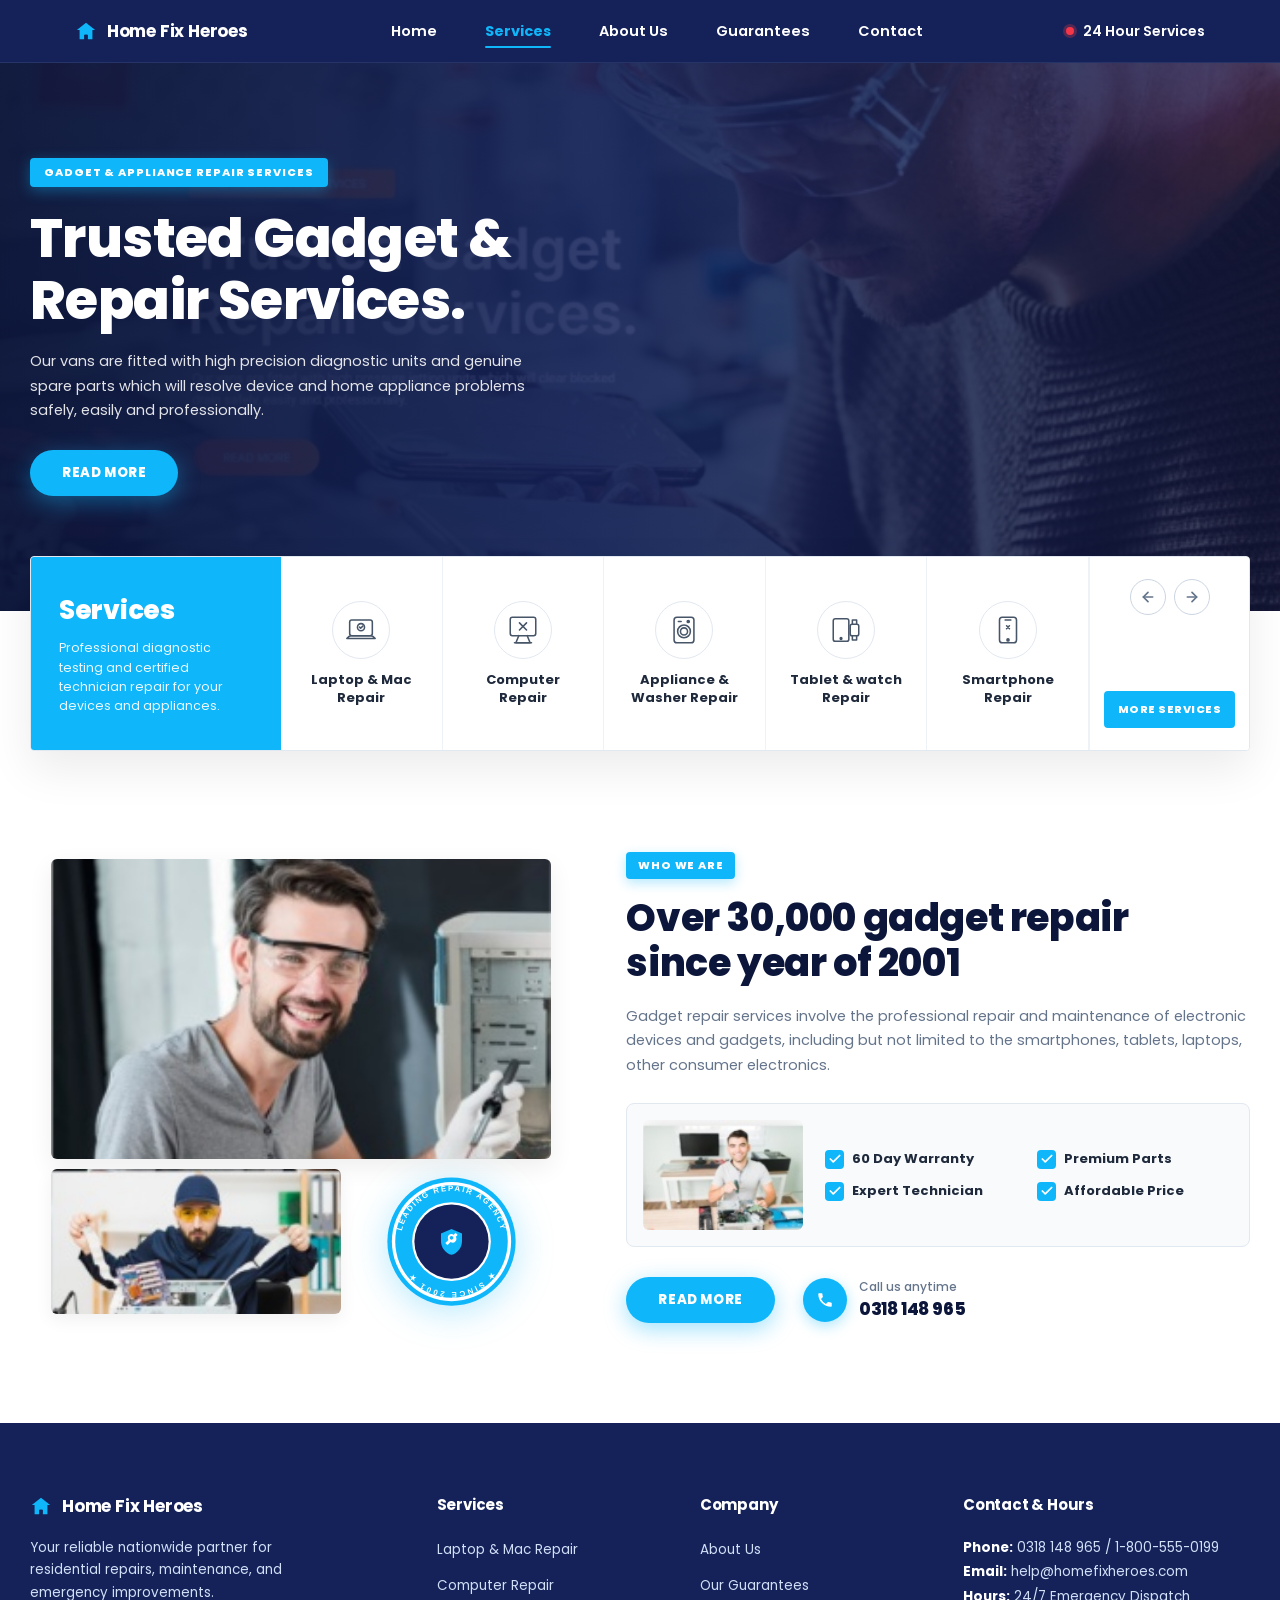
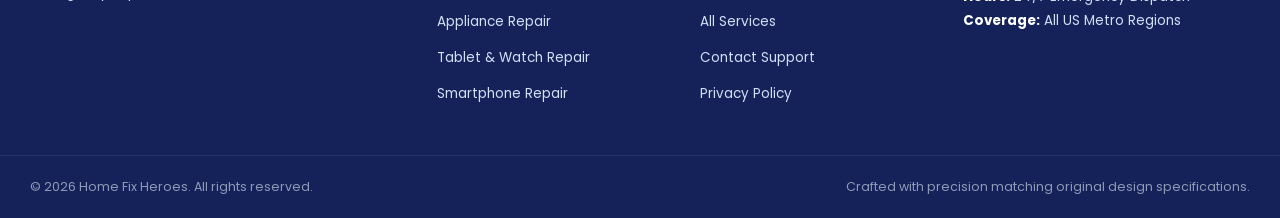
==== services.html @ b2aa99a1 "Complete Home Fix Heroes appliance repair website with high-contrast UI, custom assurance section, 3" ====
<!DOCTYPE html>
<html lang="en">
<head>
  <meta charset="UTF-8" />
  <meta name="viewport" content="width=device-width, initial-scale=1.0" />
  <title>Repair Services — Home Fix Heroes</title>
  <!-- Google Fonts: Poppins -->
  <link rel="preconnect" href="https://fonts.googleapis.com" />
  <link rel="preconnect" href="https://fonts.gstatic.com" crossorigin />
  <link href="https://fonts.googleapis.com/css2?family=Poppins:wght@400;500;600;700;800;900&display=swap" rel="stylesheet" />
  <link rel="stylesheet" href="style.css" />
</head>
<body class="services-page-body">

  <!-- ═══════════════════════════════════════════════════
       TOP NAVIGATION BAR
  ═══════════════════════════════════════════════════ -->
  <header class="navbar navbar-solid">
    <div class="nav-inner">
      <!-- Logo -->
      <a href="index.html" class="nav-logo">
        <span class="logo-icon">
          <svg width="22" height="22" viewBox="0 0 24 24" fill="none">
            <path d="M12 3L2 11h3v10h5v-5h4v5h5V11h3L12 3z" fill="#0fb6fa"/>
            <rect x="10.5" y="16" width="3" height="5" rx="0.8" fill="#142259"/>
          </svg>
        </span>
        <span class="logo-name">Home Fix Heroes</span>
      </a>

      <!-- Center Links -->
      <nav class="nav-menu">
        <a href="index.html" class="nav-item">Home</a>
        <a href="services.html" class="nav-item active">Services</a>
        <a href="index.html#about" class="nav-item">About Us</a>
        <a href="index.html#guarantee" class="nav-item">Guarantees</a>
        <a href="index.html#contact" class="nav-item">Contact</a>
      </nav>

      <!-- Right 24H Badge -->
      <div class="nav-right">
        <span class="pulse-dot"></span>
        <span class="nav-badge-text">24 Hour Services</span>
      </div>

      <!-- Mobile Toggle -->
      <button class="mobile-toggle" id="mobileToggle" aria-label="Toggle navigation">
        <span></span><span></span><span></span>
      </button>
    </div>

    <!-- Mobile Dropdown -->
    <div class="mobile-dropdown" id="mobileDropdown">
      <a href="index.html">Home</a>
      <a href="services.html" class="active">Services</a>
      <a href="index.html#about">About Us</a>
      <a href="index.html#guarantee">Guarantees</a>
      <a href="index.html#contact">Contact</a>
      <div class="mobile-badge">
        <span class="pulse-dot"></span>
        <span>24 Hour Services</span>
      </div>
    </div>
  </header>

  <!-- ═══════════════════════════════════════════════════
       HERO SECTION (Exact Layout from Reference Image)
  ═══════════════════════════════════════════════════ -->
  <section class="service-hero">
    <!-- Dark Blue Gradient Overlay on Background Image -->
    <div class="service-hero-overlay"></div>

    <div class="service-hero-content">
      <!-- Blue Pill Tag -->
      <div class="service-hero-badge">
        <span>GADGET &amp; APPLIANCE REPAIR SERVICES</span>
      </div>

      <!-- Main Headline -->
      <h1 class="service-hero-title">
        Trusted Gadget &amp;<br />
        Repair Services.
      </h1>

      <!-- Description Subtext -->
      <p class="service-hero-desc">
        Our vans are fitted with high precision diagnostic units and genuine spare parts which will resolve device and home appliance problems safely, easily and professionally.
      </p>

      <!-- CTA Button -->
      <a href="tel:+18005550199" class="btn-blue-pill">
        <span>READ MORE</span>
      </a>
    </div>
  </section>

  <!-- ═══════════════════════════════════════════════════
       SERVICES HORIZONTAL STRIP (Attached / Docked to Hero)
  ═══════════════════════════════════════════════════ -->
  <section class="services-strip-section">
    <div class="services-strip-container">

      <!-- Left Accent Box (Vibrant Brand Blue) -->
      <div class="strip-accent-box">
        <h3 class="strip-accent-title">Services</h3>
        <p class="strip-accent-desc">
          Professional diagnostic testing and certified technician repair for your devices and appliances.
        </p>
      </div>

      <!-- 5 Service Cards Grid / Row -->
      <div class="strip-cards-wrapper">

        <!-- Card 1: Laptop & Mac Repair -->
        <a href="#who-we-are" class="strip-card">
          <div class="strip-icon-circle">
            <svg width="34" height="34" viewBox="0 0 48 48" fill="none" stroke="currentColor" stroke-width="2.2" stroke-linecap="round" stroke-linejoin="round">
              <rect x="8" y="10" width="32" height="22" rx="3"/>
              <path d="M4 36H44C44 36 41 32 38 32H10C7 32 4 36 4 36Z"/>
              <!-- Checkmark / Gear in screen -->
              <circle cx="24" cy="20" r="5"/>
              <path d="M22 20L23.5 21.5L26.5 18.5"/>
            </svg>
          </div>
          <h4 class="strip-card-title">Laptop &amp; Mac<br />Repair</h4>
        </a>

        <!-- Card 2: Computer Repair -->
        <a href="#who-we-are" class="strip-card">
          <div class="strip-icon-circle">
            <svg width="34" height="34" viewBox="0 0 48 48" fill="none" stroke="currentColor" stroke-width="2.2" stroke-linecap="round" stroke-linejoin="round">
              <rect x="6" y="6" width="36" height="26" rx="3"/>
              <path d="M18 32L14 42H34L30 32"/>
              <line x1="12" y1="42" x2="36" y2="42"/>
              <!-- Crossed tools on screen -->
              <path d="M19 14L29 24M29 14L19 24"/>
            </svg>
          </div>
          <h4 class="strip-card-title">Computer<br />Repair</h4>
        </a>

        <!-- Card 3: Home Appliance Repair -->
        <a href="#who-we-are" class="strip-card">
          <div class="strip-icon-circle">
            <svg width="34" height="34" viewBox="0 0 48 48" fill="none" stroke="currentColor" stroke-width="2.2" stroke-linecap="round" stroke-linejoin="round">
              <rect x="10" y="6" width="28" height="36" rx="4"/>
              <circle cx="24" cy="26" r="9"/>
              <circle cx="24" cy="26" r="5"/>
              <line x1="16" y1="12" x2="20" y2="12"/>
              <circle cx="30" cy="12" r="1.5" fill="currentColor"/>
            </svg>
          </div>
          <h4 class="strip-card-title">Appliance &amp;<br />Washer Repair</h4>
        </a>

        <!-- Card 4: Tablet & Watch Repair -->
        <a href="#who-we-are" class="strip-card">
          <div class="strip-icon-circle">
            <svg width="34" height="34" viewBox="0 0 48 48" fill="none" stroke="currentColor" stroke-width="2.2" stroke-linecap="round" stroke-linejoin="round">
              <!-- Tablet -->
              <rect x="6" y="8" width="22" height="32" rx="3"/>
              <circle cx="17" cy="36" r="1.2" fill="currentColor"/>
              <!-- Smartwatch -->
              <rect x="30" y="16" width="12" height="16" rx="2.5"/>
              <path d="M33 16V10H39V16"/>
              <path d="M33 32V38H39V32"/>
            </svg>
          </div>
          <h4 class="strip-card-title">Tablet &amp; watch<br />Repair</h4>
        </a>

        <!-- Card 5: Smartphone Repair -->
        <a href="#who-we-are" class="strip-card">
          <div class="strip-icon-circle">
            <svg width="34" height="34" viewBox="0 0 48 48" fill="none" stroke="currentColor" stroke-width="2.2" stroke-linecap="round" stroke-linejoin="round">
              <rect x="12" y="6" width="24" height="36" rx="4"/>
              <line x1="20" y1="10" x2="28" y2="10"/>
              <circle cx="24" cy="38" r="1.5" fill="currentColor"/>
              <!-- Wrench inside phone -->
              <path d="M22 18L26 22M26 18L22 22"/>
            </svg>
          </div>
          <h4 class="strip-card-title">Smartphone<br />Repair</h4>
        </a>

      </div>

      <!-- Right Action Box (Arrows + MORE SERVICES Button) -->
      <div class="strip-action-box">
        <div class="strip-nav-arrows">
          <button class="strip-arrow-btn" aria-label="Previous service">
            <svg width="16" height="16" viewBox="0 0 24 24" fill="none" stroke="currentColor" stroke-width="2.5" stroke-linecap="round" stroke-linejoin="round">
              <line x1="19" y1="12" x2="5" y2="12"/>
              <polyline points="12 19 5 12 12 5"/>
            </svg>
          </button>
          <button class="strip-arrow-btn" aria-label="Next service">
            <svg width="16" height="16" viewBox="0 0 24 24" fill="none" stroke="currentColor" stroke-width="2.5" stroke-linecap="round" stroke-linejoin="round">
              <line x1="5" y1="12" x2="19" y2="12"/>
              <polyline points="12 5 19 12 12 19"/>
            </svg>
          </button>
        </div>
        <a href="#who-we-are" class="strip-more-btn">
          <span>MORE SERVICES</span>
        </a>
      </div>

    </div>
  </section>

  <!-- ═══════════════════════════════════════════════════
       "WHO WE ARE" / EXPERIENCE SECTION (Exact 2-Col Layout)
  ═══════════════════════════════════════════════════ -->
  <section class="who-section" id="who-we-are">
    <div class="content-wrapper who-grid">

      <!-- LEFT COLUMN: 3-Part Image Collage -->
      <div class="who-media-col">
        <div class="who-collage-frame">
          <!-- Top Large Image: Smiling Technician Repairing -->
          <div class="who-img-top">
            <img
              src="images/service-tech-smile.jpg"
              alt="Certified repair technician smiling while testing device casing"
              class="collage-main-img"
            />
          </div>

          <!-- Bottom Row: Split Image + Circular Blue Seal Badge -->
          <div class="who-img-bottom-row">
            <!-- Bottom Left: Technician with Circuit / Diagnostic -->
            <div class="who-img-bottom-left">
              <img
                src="images/service-tech-circuit.jpg"
                alt="Technician repairing circuit components with precision safety glasses"
                class="collage-sub-img"
              />
            </div>

            <!-- Bottom Right: Circular Seal Stamp Badge in Blue Theme -->
            <div class="who-seal-badge-wrap">
              <img
                src="images/service-seal-badge-blue.svg"
                alt="Leading Repair Agency Since 2001 - Certified Seal Badge"
                class="collage-seal-img"
              />
            </div>
          </div>
        </div>
      </div>

      <!-- RIGHT COLUMN: Content + Inset Feature Box + Action Row -->
      <div class="who-content-col">
        <!-- Tag -->
        <div class="who-tag-badge">
          <span>WHO WE ARE</span>
        </div>

        <!-- Big Headline -->
        <h2 class="who-headline">
          Over 30,000 gadget repair<br />
          since year of 2001
        </h2>

        <!-- Paragraph Description -->
        <p class="who-lead-text">
          Gadget repair services involve the professional repair and maintenance of electronic devices and gadgets, including but not limited to the smartphones, tablets, laptops, other consumer electronics.
        </p>

        <!-- Inset Feature Box (Tech Photo + 4 Checklist Items) -->
        <div class="who-inset-card">
          <!-- Left: Small Technician Photo at Bench -->
          <div class="who-inset-img-wrap">
            <img
              src="images/service-tech-desk.jpg"
              alt="Technician working at repair workbench with precision tools"
              class="who-inset-img"
            />
          </div>

          <!-- Right: 4 Checklist Items with Blue Accent Badges -->
          <div class="who-checklist">
            <!-- Item 1 -->
            <div class="checklist-item">
              <span class="check-badge">
                <svg width="14" height="14" viewBox="0 0 24 24" fill="none" stroke="#ffffff" stroke-width="3" stroke-linecap="round" stroke-linejoin="round">
                  <polyline points="20 6 9 17 4 12"/>
                </svg>
              </span>
              <span class="check-label">60 Day Warranty</span>
            </div>

            <!-- Item 2 -->
            <div class="checklist-item">
              <span class="check-badge">
                <svg width="14" height="14" viewBox="0 0 24 24" fill="none" stroke="#ffffff" stroke-width="3" stroke-linecap="round" stroke-linejoin="round">
                  <polyline points="20 6 9 17 4 12"/>
                </svg>
              </span>
              <span class="check-label">Premium Parts</span>
            </div>

            <!-- Item 3 -->
            <div class="checklist-item">
              <span class="check-badge">
                <svg width="14" height="14" viewBox="0 0 24 24" fill="none" stroke="#ffffff" stroke-width="3" stroke-linecap="round" stroke-linejoin="round">
                  <polyline points="20 6 9 17 4 12"/>
                </svg>
              </span>
              <span class="check-label">Expert Technician</span>
            </div>

            <!-- Item 4 -->
            <div class="checklist-item">
              <span class="check-badge">
                <svg width="14" height="14" viewBox="0 0 24 24" fill="none" stroke="#ffffff" stroke-width="3" stroke-linecap="round" stroke-linejoin="round">
                  <polyline points="20 6 9 17 4 12"/>
                </svg>
              </span>
              <span class="check-label">Affordable Price</span>
            </div>
          </div>
        </div>

        <!-- Bottom Action Row: READ MORE Button + Phone Badge -->
        <div class="who-action-row">
          <!-- CTA Button -->
          <a href="tel:+18005550199" class="btn-blue-pill btn-action-pill">
            <span>READ MORE</span>
          </a>

          <!-- Phone CTA Badge -->
          <div class="who-phone-badge">
            <div class="who-phone-icon">
              <svg width="18" height="18" viewBox="0 0 24 24" fill="#ffffff">
                <path d="M20.01 15.38c-1.23 0-2.42-.2-3.53-.56a.977.977 0 0 0-1.01.24l-2.2 2.2a15.045 15.045 0 0 1-6.59-6.59l2.2-2.21a.96.96 0 0 0 .25-1.01A11.36 11.36 0 0 1 8.57 3.9c0-.55-.45-1-1-1H4c-.55 0-1 .45-1 1 0 9.39 7.61 17 17 17 .55 0 1-.45 1-1v-3.52c0-.55-.45-1-.99-1z"/>
              </svg>
            </div>
            <div class="who-phone-details">
              <span class="who-phone-lead">Call us anytime</span>
              <a href="tel:0318148965" class="who-phone-number">0318 148 965</a>
            </div>
          </div>
        </div>

      </div>

    </div>
  </section>

  <!-- Floating Scroll-To-Top Button in Brand Blue Theme -->
  <button class="scroll-top-btn" id="scrollTopBtn" aria-label="Scroll to top">
    <svg width="18" height="18" viewBox="0 0 24 24" fill="none" stroke="#ffffff" stroke-width="2.8" stroke-linecap="round" stroke-linejoin="round">
      <polyline points="18 15 12 9 6 15"/>
    </svg>
  </button>

  <!-- ═══════════════════════════════════════════════════
       SITE FOOTER
  ═══════════════════════════════════════════════════ -->
  <footer class="site-footer" id="contact">
    <div class="content-wrapper footer-grid">
      <div class="footer-col brand-col">
        <div class="nav-logo">
          <span class="logo-icon">
            <svg width="22" height="22" viewBox="0 0 24 24" fill="none">
              <path d="M12 3L2 11h3v10h5v-5h4v5h5V11h3L12 3z" fill="#0fb6fa"/>
              <rect x="10.5" y="16" width="3" height="5" rx="0.8" fill="#142259"/>
            </svg>
          </span>
          <span class="logo-name">Home Fix Heroes</span>
        </div>
        <p class="brand-desc">
          Your reliable nationwide partner for residential repairs, maintenance, and emergency improvements.
        </p>
      </div>

      <div class="footer-col">
        <h4>Services</h4>
        <ul>
          <li><a href="services.html">Laptop &amp; Mac Repair</a></li>
          <li><a href="services.html">Computer Repair</a></li>
          <li><a href="services.html">Appliance Repair</a></li>
          <li><a href="services.html">Tablet &amp; Watch Repair</a></li>
          <li><a href="services.html">Smartphone Repair</a></li>
        </ul>
      </div>

      <div class="footer-col">
        <h4>Company</h4>
        <ul>
          <li><a href="index.html#about">About Us</a></li>
          <li><a href="index.html#guarantee">Our Guarantees</a></li>
          <li><a href="services.html">All Services</a></li>
          <li><a href="index.html#contact">Contact Support</a></li>
          <li><a href="#">Privacy Policy</a></li>
        </ul>
      </div>

      <div class="footer-col">
        <h4>Contact &amp; Hours</h4>
        <p class="contact-line"><strong>Phone:</strong> 0318 148 965 / 1-800-555-0199</p>
        <p class="contact-line"><strong>Email:</strong> help@homefixheroes.com</p>
        <p class="contact-line"><strong>Hours:</strong> 24/7 Emergency Dispatch</p>
        <p class="contact-line"><strong>Coverage:</strong> All US Metro Regions</p>
      </div>
    </div>

    <div class="footer-bottom">
      <div class="content-wrapper bottom-row">
        <p>© 2026 Home Fix Heroes. All rights reserved.</p>
        <p>Crafted with precision matching original design specifications.</p>
      </div>
    </div>
  </footer>

  <script src="script.js"></script>
</body>
</html>
---- style.css ----
/* ═══════════════════════════════════════════════════════
   HOME FIX HEROES — PIXEL-PERFECT DESIGN SYSTEM
   ═══════════════════════════════════════════════════════ */

*, *::before, *::after {
  box-sizing: border-box;
  margin: 0;
  padding: 0;
}

:root {
  /* Exact colors extracted from reference screenshot */
  --navy-hero:       #142259;   /* Exact solid background */
  --navy-dark:       #0c163b;
  --sky-blue:        #0fb6fa;   /* Vibrant electric cyan/blue */
  --sky-blue-hover:  #00a4e8;
  --tagline-color:   #8e9cb8;   /* Muted grayish-blue for tagline */
  --text-white:      #ffffff;
  --text-sub:        #d1dff7;
  --red-dot:         #f53649;
  --stat-icon-bg:    #1f3073;   /* Circle background behind stats icons */
  --stat-sep:        rgba(255, 255, 255, 0.16);
  
  --font-family: 'Poppins', -apple-system, BlinkMacSystemFont, sans-serif;
  --transition: 0.28s cubic-bezier(0.4, 0, 0.2, 1);
}

html {
  scroll-behavior: smooth;
}

body {
  font-family: var(--font-family);
  background-color: #ffffff;
  color: #1a202c;
  overflow-x: hidden;
  -webkit-font-smoothing: antialiased;
}

a {
  text-decoration: none;
  color: inherit;
}

img {
  display: block;
  max-width: 100%;
}

/* ═══════════════════════════════════════════════════
   HERO CONTAINER (Proportional Height + Stepped Notch)
═══════════════════════════════════════════════════ */
.hero-container {
  background-color: var(--navy-hero);
  position: relative;
  width: 100%;
  min-height: clamp(560px, 52vw, 760px);
  height: clamp(560px, 52vw, 760px);
  display: flex;
  flex-direction: column;
  justify-content: space-between;
  padding-bottom: 22px;
  /* Stepped notch matching exact reference geometry aligned with wider cards */
  clip-path: polygon(
    0 0,
    100% 0,
    100% calc(100% - 24px),
    calc(100% - clamp(285px, 26vw, 440px)) calc(100% - 24px),
    calc(100% - clamp(325px, 29.5vw, 500px)) 100%,
    clamp(325px, 29.5vw, 500px) 100%,
    clamp(285px, 26vw, 440px) calc(100% - 24px),
    0 calc(100% - 24px)
  );
}

/* ─── Top Navigation ────────────────────────────── */
.navbar {
  width: 100%;
  padding: 22px 0 10px;
  flex-shrink: 0;
}

.nav-inner {
  width: 100%;
  max-width: 1540px;
  margin: 0 auto;
  padding: 0 clamp(20px, 3.5vw, 50px);
  display: flex;
  align-items: center;
  justify-content: space-between;
}

/* Logo */
.nav-logo {
  display: flex;
  align-items: center;
  gap: 10px;
}

.logo-icon {
  display: flex;
  align-items: center;
  justify-content: center;
}

.logo-name {
  color: var(--text-white);
  font-size: 17px;
  font-weight: 700;
  letter-spacing: -0.2px;
}

/* Links */
.nav-menu {
  display: flex;
  align-items: center;
  gap: 48px;
}

.nav-item {
  color: var(--text-white);
  font-size: 14.5px;
  font-weight: 600;
  transition: color var(--transition);
  position: relative;
}

.nav-item:hover {
  color: var(--sky-blue);
}

/* 24 Hour Badge */
.nav-right {
  display: flex;
  align-items: center;
  gap: 9px;
}

.pulse-dot {
  width: 8.5px;
  height: 8.5px;
  border-radius: 50%;
  background-color: var(--red-dot);
  box-shadow: 0 0 0 3px rgba(245, 54, 73, 0.28);
  animation: pulse-glow 2s infinite ease-in-out;
}

@keyframes pulse-glow {
  0%, 100% {
    box-shadow: 0 0 0 3px rgba(245, 54, 73, 0.3);
    transform: scale(1);
  }
  50% {
    box-shadow: 0 0 0 6px rgba(245, 54, 73, 0.1);
    transform: scale(1.1);
  }
}

.nav-badge-text {
  color: var(--text-white);
  font-size: 14px;
  font-weight: 600;
}

/* Mobile Toggle */
.mobile-toggle {
  display: none;
  flex-direction: column;
  gap: 5px;
  background: none;
  border: none;
  cursor: pointer;
  padding: 4px;
}

.mobile-toggle span {
  display: block;
  width: 22px;
  height: 2px;
  background-color: var(--text-white);
  border-radius: 2px;
  transition: var(--transition);
}

.mobile-dropdown {
  display: none;
  flex-direction: column;
  background-color: var(--navy-dark);
  padding: 16px 24px;
  border-top: 1px solid rgba(255, 255, 255, 0.08);
}

.mobile-dropdown a {
  color: var(--text-white);
  padding: 12px 0;
  font-size: 15px;
  font-weight: 500;
  border-bottom: 1px solid rgba(255, 255, 255, 0.06);
}

.mobile-badge {
  display: flex;
  align-items: center;
  gap: 8px;
  padding: 14px 0 6px;
  color: var(--text-white);
  font-size: 14px;
  font-weight: 600;
}

.mobile-dropdown.open {
  display: flex;
}

/* ─── Hero Main (3 Columns) ─────────────────────── */
.hero-main {
  width: 100%;
  max-width: 1640px;
  margin: 0 auto;
  padding: 0 clamp(16px, 2vw, 36px) 14px;
  flex: 1;
  display: flex;
  align-items: stretch;
  justify-content: space-between;
  gap: 18px;
}

/* Side Cards (Wider Cards with Bottom Navy Merge) */
.hero-side-card {
  width: clamp(285px, 26vw, 440px);
  flex-shrink: 0;
  display: flex;
  align-items: center;
}

.card-frame {
  width: 100%;
  height: 96%;
  max-height: 680px;
  border-radius: 26px;
  overflow: hidden;
  box-shadow: 0 18px 44px rgba(0, 0, 0, 0.35);
  background-color: var(--navy-hero);
  position: relative;
  transition: transform var(--transition), box-shadow var(--transition);
}

/* Bottom Navy Gradient Fade / Merge */
.card-frame::after {
  content: '';
  position: absolute;
  bottom: 0;
  left: 0;
  right: 0;
  height: 42%;
  background: linear-gradient(to bottom, transparent 0%, rgba(20, 34, 89, 0.45) 45%, rgba(20, 34, 89, 0.96) 100%);
  pointer-events: none;
  border-radius: 0 0 26px 26px;
}

.card-frame:hover {
  transform: translateY(-4px);
  box-shadow: 0 24px 50px rgba(0, 0, 0, 0.46);
}

.worker-img {
  width: 100%;
  height: 100%;
  object-fit: cover;
  border-radius: 26px;
}

.card-left .worker-img {
  object-position: 45% center;
}

.card-right .worker-img {
  object-position: 65% center;
}

/* Center Hero Content */
.hero-center {
  flex: 1;
  max-width: 680px;
  margin: 0 auto;
  text-align: center;
  display: flex;
  flex-direction: column;
  align-items: center;
  justify-content: space-between;
  padding: 6px 10px 12px;
}

/* Tagline */
.tagline {
  display: flex;
  align-items: center;
  justify-content: center;
  gap: 10px;
  color: var(--tagline-color);
  font-size: 13.5px;
  font-weight: 500;
  letter-spacing: 0.4px;
  margin-top: auto;
  margin-bottom: 14px;
}

.dot {
  font-size: 9px;
  color: var(--tagline-color);
}

/* Main Heading */
.main-heading {
  color: var(--text-white);
  font-size: clamp(30px, 3.4vw, 48px);
  font-weight: 800;
  line-height: 1.15;
  letter-spacing: -0.6px;
  margin-bottom: 18px;
}

.highlight {
  color: var(--sky-blue);
  font-weight: 800;
}

/* Perks Row */
.perks-row {
  display: flex;
  align-items: center;
  justify-content: center;
  gap: 28px;
  margin-bottom: 22px;
}

.perk-item {
  display: flex;
  align-items: center;
  gap: 7px;
  color: var(--sky-blue);
  font-size: 14.5px;
  font-weight: 500;
}

.check-icon {
  width: 16px;
  height: 16px;
  flex-shrink: 0;
}

/* Call Us Now Button */
.cta-wrapper {
  margin-bottom: clamp(24px, 3.5vw, 44px);
}

.call-btn {
  display: inline-flex;
  align-items: center;
  background-color: var(--sky-blue);
  border-radius: 9999px;
  padding: 5px 5px 5px 26px;
  box-shadow: 0 8px 24px rgba(15, 182, 250, 0.42);
  transition: transform var(--transition), box-shadow var(--transition), background-color var(--transition);
  cursor: pointer;
}

.call-btn:hover {
  background-color: var(--sky-blue-hover);
  transform: translateY(-2px) scale(1.02);
  box-shadow: 0 12px 30px rgba(15, 182, 250, 0.55);
}

.call-btn:active {
  transform: translateY(0) scale(0.99);
}

.call-text {
  color: var(--text-white);
  font-size: 15.5px;
  font-weight: 700;
  letter-spacing: -0.2px;
  margin-right: 14px;
}

.phone-circle {
  width: 38px;
  height: 38px;
  background-color: #ffffff;
  border-radius: 50%;
  display: flex;
  align-items: center;
  justify-content: center;
  flex-shrink: 0;
  box-shadow: 0 2px 6px rgba(0, 0, 0, 0.12);
}

/* ─── Hero Bottom Stats Row ─────────────────────── */
.hero-stats {
  display: flex;
  align-items: center;
  justify-content: center;
  gap: clamp(10px, 1.2vw, 18px);
  width: 100%;
  max-width: 680px;
  margin-top: auto;
  padding-bottom: 10px;
}

.stat-unit {
  display: flex;
  align-items: center;
  gap: 8px;
  text-align: left;
}

.stat-icon-circle {
  width: 34px;
  height: 34px;
  background-color: var(--stat-icon-bg);
  border-radius: 50%;
  display: flex;
  align-items: center;
  justify-content: center;
  flex-shrink: 0;
  border: 1px solid rgba(255, 255, 255, 0.12);
}

.stat-labels {
  display: flex;
  flex-direction: column;
  line-height: 1.25;
}

.stat-title {
  color: var(--text-white);
  font-size: 13px;
  font-weight: 700;
  letter-spacing: -0.1px;
}

.stat-subtitle {
  color: var(--text-sub);
  font-size: 11.5px;
  font-weight: 400;
}

.stat-sep {
  width: 1px;
  height: 26px;
  background-color: var(--stat-sep);
  flex-shrink: 0;
}

/* ═══════════════════════════════════════════════════
   ASSURANCE SECTION (Exact Design from Reference)
═══════════════════════════════════════════════════ */
.assurance-section {
  padding: 85px 24px 60px;
  background-color: #ffffff;
}

.assurance-header {
  display: flex;
  align-items: flex-start;
  justify-content: space-between;
  gap: 48px;
  margin-bottom: 50px;
}

.assurance-header-left {
  flex: 1.15;
  max-width: 580px;
}

.assurance-title {
  font-size: clamp(26px, 2.7vw, 36px);
  font-weight: 800;
  color: #111827;
  line-height: 1.25;
  letter-spacing: -0.4px;
}

.assurance-header-right {
  flex: 0.95;
  max-width: 480px;
}

.assurance-desc {
  font-size: 14px;
  color: #64748b;
  line-height: 1.68;
  margin-top: 6px;
}

/* 4-Card Seamless Segmented Row */
.assurance-grid {
  display: grid;
  grid-template-columns: repeat(4, 1fr);
  gap: 0;
  border-radius: 18px;
  overflow: hidden;
  box-shadow: 0 12px 36px rgba(0, 0, 0, 0.07);
}

.assurance-card {
  padding: 48px 26px 42px;
  text-align: center;
  display: flex;
  flex-direction: column;
  align-items: center;
  justify-content: space-between;
  min-height: 320px;
  transition: transform var(--transition), filter var(--transition);
}

.assurance-card:hover {
  filter: brightness(1.03);
}

/* Card Themes */
.assurance-card.card-light {
  background-color: #f6f8fb;
}

.assurance-card.card-navy {
  background-color: #002965;
}

.assurance-card.card-blue {
  background-color: #067df0;
}

/* Icon Wrap */
.assurance-icon-wrap {
  width: 54px;
  height: 54px;
  display: flex;
  align-items: center;
  justify-content: center;
  margin-bottom: 22px;
}

.assurance-icon {
  width: 44px;
  height: 44px;
}

/* Card Titles */
.assurance-card-title {
  font-size: 17.5px;
  font-weight: 700;
  line-height: 1.35;
  margin-bottom: 14px;
  max-width: 210px;
}

.card-light .assurance-card-title {
  color: #111827;
}

.card-navy .assurance-card-title,
.card-blue .assurance-card-title {
  color: #ffffff;
}

/* Card Description */
.assurance-card-desc {
  font-size: 13.5px;
  line-height: 1.55;
  margin-bottom: 26px;
  max-width: 220px;
}

.card-light .assurance-card-desc {
  color: #64748b;
}

.card-navy .assurance-card-desc {
  color: #94a9d4;
}

.card-blue .assurance-card-desc {
  color: rgba(255, 255, 255, 0.88);
}

/* Learn More Link */
.assurance-link {
  display: inline-flex;
  align-items: center;
  gap: 6px;
  font-size: 13.5px;
  font-weight: 600;
  transition: gap var(--transition), opacity var(--transition);
}

.assurance-link:hover {
  gap: 10px;
}

.card-light .assurance-link {
  color: #0b78ed;
}

.card-navy .assurance-link,
.card-blue .assurance-link {
  color: #ffffff;
}

/* ═══════════════════════════════════════════════════
   COMMON APPLIANCE PROBLEMS SECTION (Exact Design)
═══════════════════════════════════════════════════ */
.problems-section {
  padding: 95px 24px 105px;
  background-color: #ffffff;
  overflow: hidden;
}

.problems-header {
  text-align: center;
  max-width: 680px;
  margin: 0 auto 65px;
}

.problems-title {
  font-size: clamp(28px, 3.4vw, 42px);
  font-weight: 800;
  color: #111827;
  line-height: 1.25;
  letter-spacing: -0.5px;
}

.highlight-blue-text {
  color: #3b82f6;
  font-weight: 800;
}

.problems-desc {
  font-size: 15px;
  color: #64748b;
  line-height: 1.65;
  margin-top: 14px;
}

/* 3-Column Grid */
.problems-grid {
  display: grid;
  grid-template-columns: 1fr 1.15fr 1fr;
  align-items: center;
  gap: 32px;
  max-width: 1180px;
  margin: 0 auto;
}

/* General Problem Card */
.problem-card {
  border-radius: 24px;
  padding: 38px 30px 42px;
  transition: transform var(--transition), box-shadow var(--transition);
}

.problem-card-white {
  background-color: #ffffff;
  border: 1px solid #eef2f7;
  box-shadow: 0 10px 32px rgba(0, 0, 0, 0.05);
}

.problem-card-white:hover {
  transform: translateY(-6px);
  box-shadow: 0 20px 44px rgba(0, 0, 0, 0.09);
}

/* Icon Badges */
.problem-icon-badge {
  width: 48px;
  height: 48px;
  border-radius: 50%;
  display: flex;
  align-items: center;
  justify-content: center;
  margin-bottom: 22px;
}

.badge-blue {
  background-color: #3b82f6;
  box-shadow: 0 6px 18px rgba(59, 130, 246, 0.35);
}

.badge-white {
  background-color: #ffffff;
  box-shadow: 0 4px 14px rgba(0, 0, 0, 0.12);
}

/* Titles & Descriptions */
.problem-card-title {
  font-size: 21px;
  font-weight: 700;
  color: #111827;
  letter-spacing: -0.2px;
  margin-bottom: 10px;
}

.problem-card-desc {
  font-size: 13.5px;
  color: #64748b;
  line-height: 1.55;
  margin-bottom: 24px;
}

/* Checklist */
.problem-checklist {
  list-style: none;
  display: flex;
  flex-direction: column;
  gap: 13px;
}

.problem-checklist li {
  display: flex;
  align-items: center;
  gap: 10px;
  font-size: 13.5px;
  color: #475569;
  font-weight: 500;
}

.check-circle {
  width: 22px;
  height: 22px;
  border-radius: 50%;
  background-color: #eff6ff;
  border: 1px solid #dbeafe;
  display: flex;
  align-items: center;
  justify-content: center;
  flex-shrink: 0;
}

/* Center Column Overlapping Group */
.problem-center-col {
  position: relative;
  display: flex;
  flex-direction: column;
  align-items: center;
  padding-top: 50px;
}

/* Back Photo Card */
.team-photo-card {
  position: absolute;
  top: 0;
  left: 50%;
  transform: translateX(-50%) rotate(-6deg);
  width: 310px;
  height: 290px;
  border-radius: 24px;
  overflow: hidden;
  box-shadow: 0 16px 36px rgba(0, 0, 0, 0.14);
  z-index: 1;
  transition: transform var(--transition);
}

.team-photo-card:hover {
  transform: translateX(-50%) rotate(-4deg) translateY(-4px);
}

.team-photo-img {
  width: 100%;
  height: 100%;
  object-fit: cover;
}

/* Front Blue Card */
.problem-card-front {
  position: relative;
  z-index: 2;
  width: 100%;
  max-width: 345px;
  background-color: #3b82f6;
  transform: rotate(-2deg);
  box-shadow: 0 24px 50px rgba(59, 130, 246, 0.36);
}

.problem-card-front:hover {
  transform: rotate(-2deg) translateY(-6px);
  box-shadow: 0 30px 60px rgba(59, 130, 246, 0.44);
}

.text-white {
  color: #ffffff !important;
}

.text-white-sub {
  color: rgba(255, 255, 255, 0.88) !important;
}

.checklist-white li {
  color: rgba(255, 255, 255, 0.95) !important;
}

.circle-white {
  background-color: rgba(255, 255, 255, 0.2) !important;
  border: 1px solid rgba(255, 255, 255, 0.4) !important;
}

/* ═══════════════════════════════════════════════════
   SERVICES SECTION (Exact Bento Grid from Reference)
═══════════════════════════════════════════════════ */
.services-section {
  padding: 90px 24px;
  background-color: #ffffff;
}

.content-wrapper {
  max-width: 1220px;
  margin: 0 auto;
}

.services-header {
  text-align: center;
  max-width: 640px;
  margin: 0 auto 50px;
}

.services-title {
  font-size: clamp(28px, 3.6vw, 42px);
  font-weight: 800;
  color: #111827;
  line-height: 1.22;
  letter-spacing: -0.5px;
}

.highlight-blue {
  color: #3b82f6;
  font-weight: 800;
}

.services-desc {
  font-size: 14.5px;
  color: #64748b;
  line-height: 1.6;
  margin-top: 14px;
}

/* ─── 12-Column Asymmetric Bento Grid ───────────── */
.bento-grid {
  display: grid;
  grid-template-columns: repeat(12, 1fr);
  gap: 28px;
  width: 100%;
}

.bento-card {
  background-color: #ffffff;
  border-radius: 26px;
  border: 1px solid #eef2f7;
  box-shadow: 0 4px 20px rgba(0, 0, 0, 0.04);
  padding: 28px;
  display: flex;
  flex-direction: column;
  justify-content: space-between;
  transition: transform var(--transition), box-shadow var(--transition), border-color var(--transition);
}

.bento-card:hover {
  transform: translateY(-4px);
  box-shadow: 0 16px 36px rgba(0, 0, 0, 0.08);
  border-color: rgba(59, 130, 246, 0.35);
}

/* Grid Spans: 5 + 7 / 7 + 5 */
.bento-card-wash {
  grid-column: span 5;
}

.bento-card-fridge {
  grid-column: span 7;
}

.bento-card-dish {
  grid-column: span 7;
}

.bento-card-comm {
  grid-column: span 5;
}

.bento-title {
  font-size: 19.5px;
  font-weight: 700;
  color: #111827;
  margin-bottom: 8px;
  letter-spacing: -0.2px;
}

.bento-sub {
  font-size: 13.5px;
  color: #64748b;
  line-height: 1.55;
  margin-bottom: 20px;
}

.bento-img-wrap {
  width: 100%;
  border-radius: 20px;
  overflow: hidden;
  position: relative;
  aspect-ratio: 16 / 11;
}

.bento-img {
  width: 100%;
  height: 100%;
  object-fit: cover;
  border-radius: 20px;
  display: block;
}

.bento-card-wash .bento-img {
  object-position: center 30%;
}

.bento-card-fridge .bento-img {
  object-position: center 35%;
}

.bento-card-comm .bento-img {
  object-position: center 25%;
}

/* ─── Card 2 (Refrigerator) with Top-Right Cutout ─── */
.bento-card-fridge {
  grid-column: span 7;
  position: relative;
  overflow: hidden;
  min-height: 380px;
  padding: 0;
  border: 1px solid #eef2f6;
}

.fridge-clipped-wrap {
  position: absolute;
  inset: 0;
  width: 100%;
  height: 100%;
  border-radius: 26px;
  overflow: hidden;
  -webkit-clip-path: polygon(0% 0%, 54% 0%, 54% 48%, 100% 48%, 100% 100%, 0% 100%);
  clip-path: polygon(0% 0%, 54% 0%, 54% 48%, 100% 48%, 100% 100%, 0% 100%);
}

@supports (clip-path: url(#fridge-cutout-clip)) {
  .fridge-clipped-wrap {
    clip-path: url(#fridge-cutout-clip);
  }
}

.fridge-clipped-img {
  width: 100%;
  height: 100%;
  object-fit: cover;
  object-position: center 30%;
  display: block;
}

.fridge-inset-badge {
  position: absolute;
  top: 18px;
  left: 18px;
  width: 82px;
  height: 82px;
  border-radius: 16px;
  overflow: hidden;
  box-shadow: 0 4px 14px rgba(0, 0, 0, 0.18);
  border: 2px solid #ffffff;
  z-index: 2;
}

.fridge-inset-img {
  width: 100%;
  height: 100%;
  object-fit: cover;
}

.fridge-cutout-textbox {
  position: absolute;
  top: 0;
  right: 0;
  width: 46%;
  padding: 26px 24px 18px 24px;
  background-color: #ffffff;
  border-bottom-left-radius: 24px;
  z-index: 3;
}

/* Inverted rounded corners for Card 2 cutout */
.notch-curve-fridge-bottom {
  position: absolute;
  top: 100%;
  right: 0;
  width: 24px;
  height: 24px;
  background: radial-gradient(circle at 0% 100%, transparent 24px, #ffffff 25px);
  pointer-events: none;
}

.notch-curve-fridge-left {
  position: absolute;
  top: 0;
  right: 100%;
  width: 24px;
  height: 24px;
  background: radial-gradient(circle at 0% 100%, transparent 24px, #ffffff 25px);
  pointer-events: none;
}

/* 460+ Workers Floating Badge */
.workers-badge {
  position: absolute;
  bottom: 16px;
  right: 16px;
  background: rgba(255, 255, 255, 0.88);
  backdrop-filter: blur(10px);
  border-radius: 9999px;
  padding: 5px 14px 5px 8px;
  display: flex;
  align-items: center;
  gap: 8px;
  box-shadow: 0 4px 18px rgba(0, 0, 0, 0.12);
  border: 1px solid rgba(255, 255, 255, 0.8);
  z-index: 2;
}

.avatar-stack {
  display: flex;
  align-items: center;
}

.avatar-img {
  width: 25px;
  height: 25px;
  border-radius: 50%;
  object-fit: cover;
  border: 2px solid #ffffff;
  margin-left: -7px;
}

.avatar-img:first-child {
  margin-left: 0;
}

.workers-text {
  font-size: 11.5px;
  font-weight: 700;
  color: #334155;
  letter-spacing: -0.1px;
}

/* ─── Card 3 (Dishwasher) with Top-Left Cutout ───── */
.bento-card-dish {
  grid-column: span 7;
  position: relative;
  overflow: hidden;
  min-height: 380px;
  padding: 0;
  border: 1px solid #eef2f6;
}

.dish-clipped-wrap {
  position: absolute;
  inset: 0;
  width: 100%;
  height: 100%;
  border-radius: 26px;
  overflow: hidden;
  -webkit-clip-path: polygon(44% 0%, 100% 0%, 100% 100%, 0% 100%, 0% 58%, 44% 58%);
  clip-path: polygon(44% 0%, 100% 0%, 100% 100%, 0% 100%, 0% 58%, 44% 58%);
}

@supports (clip-path: url(#dish-cutout-clip)) {
  .dish-clipped-wrap {
    clip-path: url(#dish-cutout-clip);
  }
}

.dish-clipped-img {
  width: 100%;
  height: 100%;
  object-fit: cover;
  object-position: 70% 30%;
  display: block;
}

.dish-cutout-textbox {
  position: absolute;
  top: 0;
  left: 0;
  width: 44%;
  padding: 28px 24px 24px 28px;
  background-color: #ffffff;
  border-bottom-right-radius: 24px;
  z-index: 3;
}

.dish-textbox-inner {
  display: flex;
  flex-direction: column;
}

/* Inverted rounded corners for Card 3 cutout */
.notch-curve-dish-bottom {
  position: absolute;
  top: 100%;
  left: 0;
  width: 24px;
  height: 24px;
  background: radial-gradient(circle at 100% 100%, transparent 24px, #ffffff 25px);
  pointer-events: none;
}

.notch-curve-dish-right {
  position: absolute;
  top: 0;
  left: 100%;
  width: 24px;
  height: 24px;
  background: radial-gradient(circle at 100% 100%, transparent 24px, #ffffff 25px);
  pointer-events: none;
}

.btn-dark-pill {
  background-color: #0b1528;
  color: #ffffff;
  border-radius: 9999px;
  padding: 11px 24px;
  font-size: 13.5px;
  font-weight: 700;
  width: fit-content;
  text-decoration: none;
  margin-top: 12px;
  transition: background-color var(--transition), transform var(--transition);
}

.btn-dark-pill:hover {
  background-color: var(--sky-blue);
  color: #ffffff;
  transform: translateY(-2px);
}

/* ═══════════════════════════════════════════════════
   WHY CHOOSE US SECTION
═══════════════════════════════════════════════════ */
.why-section {
  padding: 100px 24px;
  background-color: #f8fafc;
  border-top: 1px solid #edf2f7;
}

.why-grid {
  display: grid;
  grid-template-columns: 1fr 1fr;
  gap: 70px;
  align-items: center;
}

.why-media {
  position: relative;
}

.media-stack {
  position: relative;
  border-radius: 24px;
  overflow: hidden;
  box-shadow: 0 24px 50px rgba(0, 0, 0, 0.1);
  aspect-ratio: 4 / 3.4;
}

.main-stack-img {
  width: 100%;
  height: 100%;
  object-fit: cover;
}

.exp-floating-badge {
  position: absolute;
  bottom: 20px;
  right: 20px;
  background-color: var(--navy-hero);
  color: #ffffff;
  border-radius: 16px;
  padding: 16px 20px;
  box-shadow: 0 10px 30px rgba(0, 0, 0, 0.25);
  border: 1px solid rgba(15, 182, 250, 0.3);
  text-align: center;
}

.badge-number {
  display: block;
  font-size: 30px;
  font-weight: 800;
  color: var(--sky-blue);
  line-height: 1;
}

.badge-desc {
  font-size: 11.5px;
  font-weight: 600;
  color: #cbd5e1;
  margin-top: 4px;
  display: block;
}

.why-info .section-tag,
.why-info .section-title {
  text-align: left;
}

.why-lead {
  font-size: 15.5px;
  color: #475569;
  line-height: 1.7;
  margin-bottom: 30px;
}

.features-list {
  display: flex;
  flex-direction: column;
  gap: 20px;
  margin-bottom: 36px;
}

.feature-item {
  display: flex;
  gap: 16px;
}

.feature-check {
  width: 28px;
  height: 28px;
  border-radius: 50%;
  background-color: rgba(15, 182, 250, 0.12);
  color: var(--sky-blue);
  display: flex;
  align-items: center;
  justify-content: center;
  font-weight: 700;
  font-size: 14px;
  flex-shrink: 0;
  margin-top: 2px;
}

.feature-item h4 {
  font-size: 16px;
  font-weight: 700;
  color: #0f172a;
  margin-bottom: 4px;
}

.feature-item p {
  font-size: 13.5px;
  color: #64748b;
  line-height: 1.55;
}

.inline-btn {
  box-shadow: 0 8px 24px rgba(15, 182, 250, 0.35);
}

/* ═══════════════════════════════════════════════════
   FOOTER
═══════════════════════════════════════════════════ */
.site-footer {
  background-color: var(--navy-hero);
  color: #ffffff;
  padding-top: 70px;
}

.footer-grid {
  display: grid;
  grid-template-columns: 2fr 1.2fr 1.2fr 1.6fr;
  gap: 48px;
  padding-bottom: 50px;
}

.brand-col .nav-logo {
  margin-bottom: 18px;
}

.brand-desc {
  font-size: 13.5px;
  color: var(--text-sub);
  line-height: 1.65;
  max-width: 280px;
}

.footer-col h4 {
  font-size: 15px;
  font-weight: 700;
  color: #ffffff;
  margin-bottom: 20px;
  letter-spacing: -0.2px;
}

.footer-col ul {
  list-style: none;
  display: flex;
  flex-direction: column;
  gap: 11px;
}

.footer-col a {
  font-size: 13.5px;
  color: var(--text-sub);
  transition: color var(--transition);
}

.footer-col a:hover {
  color: var(--sky-blue);
}

.contact-line {
  font-size: 13.5px;
  color: var(--text-sub);
  line-height: 1.8;
}

.contact-line strong {
  color: #ffffff;
}

.footer-bottom {
  border-top: 1px solid rgba(255, 255, 255, 0.08);
  padding: 22px 24px;
}

.bottom-row {
  display: flex;
  justify-content: space-between;
  align-items: center;
  font-size: 12.5px;
  color: var(--tagline-color);
}

/* ═══════════════════════════════════════════════════
   FAST, FRIENDLY & SATISFACTION GUARANTEE SECTION
   (Exact Notched Geometry from Reference)
═══════════════════════════════════════════════════ */
.guarantee-section {
  width: 100%;
  padding: 60px 24px 70px;
  background-color: #ffffff;
  display: flex;
  justify-content: center;
}

.guarantee-container {
  width: 100%;
  max-width: 1280px;
  margin: 0 auto;
}

.guarantee-card {
  background-color: var(--navy-hero);
  position: relative;
  width: 100%;
  padding: clamp(45px, 5vw, 68px) clamp(36px, 6vw, 76px);
  /* Exact stepped notched card silhouette matching reference */
  clip-path: polygon(
    /* Top edge */
    24px 0,
    calc(100% - 24px) 0,
    /* Top-Right Corner */
    calc(100% - 10px) 3px,
    calc(100% - 3px) 10px,
    100% 24px,
    /* Right edge down to top notch */
    100% 68px,
    calc(100% - 4px) 74px,
    calc(100% - 14px) 86px,
    calc(100% - 18px) 92px,
    /* Inset Right Edge */
    calc(100% - 18px) calc(100% - 92px),
    calc(100% - 14px) calc(100% - 86px),
    calc(100% - 4px) calc(100% - 74px),
    100% calc(100% - 68px),
    /* Bottom-Right Corner */
    100% calc(100% - 24px),
    calc(100% - 3px) calc(100% - 10px),
    calc(100% - 10px) calc(100% - 3px),
    calc(100% - 24px) 100%,
    /* Bottom Edge */
    24px 100%,
    /* Bottom-Left Corner */
    10px calc(100% - 3px),
    3px calc(100% - 10px),
    0 calc(100% - 24px),
    /* Left edge up to bottom notch */
    0 calc(100% - 68px),
    4px calc(100% - 74px),
    14px calc(100% - 86px),
    18px calc(100% - 92px),
    /* Inset Left Edge */
    18px 92px,
    14px 86px,
    4px 74px,
    0 68px,
    /* Top-Left Corner */
    0 24px,
    3px 10px,
    10px 3px
  );
}

.guarantee-header {
  display: flex;
  align-items: flex-start;
  justify-content: space-between;
  gap: 48px;
}

.guarantee-heading {
  color: #ffffff;
  font-size: clamp(28px, 3.2vw, 42px);
  font-weight: 700;
  line-height: 1.18;
  letter-spacing: -0.6px;
  flex: 1 1 50%;
}

.guarantee-desc {
  color: #8da0d0;
  font-size: 14.5px;
  line-height: 1.68;
  font-weight: 400;
  flex: 1 1 45%;
  max-width: 500px;
}

.guarantee-divider {
  width: 100%;
  height: 1px;
  background: rgba(255, 255, 255, 0.12);
  margin: clamp(28px, 3.5vw, 40px) 0 clamp(32px, 4vw, 46px);
}

.guarantee-grid {
  display: grid;
  grid-template-columns: repeat(2, 1fr);
  column-gap: clamp(40px, 6vw, 90px);
  row-gap: clamp(28px, 4vw, 42px);
}

.guarantee-item {
  display: flex;
  align-items: flex-start;
  gap: 22px;
}

.guarantee-icon-wrap {
  flex-shrink: 0;
  width: 48px;
  height: 48px;
  display: flex;
  align-items: center;
  justify-content: center;
}

.guarantee-icon-wrap svg {
  width: 48px;
  height: 48px;
  display: block;
}

.guarantee-item-content {
  flex: 1;
}

.guarantee-item-title {
  color: #ffffff;
  font-size: 17.5px;
  font-weight: 600;
  line-height: 1.3;
  margin-bottom: 6px;
  letter-spacing: -0.2px;
}

.guarantee-item-text {
  color: #8da0d0;
  font-size: 13.5px;
  line-height: 1.6;
  font-weight: 400;
}

/* ═══════════════════════════════════════════════════
   AREAS WE PROUDLY SERVE SECTION (High Contrast Light Theme)
═══════════════════════════════════════════════════ */
.areas-section {
  padding: 80px 24px 75px;
  background-color: #f8fafc;
  background-image: radial-gradient(#e2e8f0 1.2px, transparent 1.2px);
  background-size: 24px 24px;
}

.areas-top-row {
  display: flex;
  align-items: center;
  justify-content: space-between;
  gap: 36px;
  margin-bottom: 22px;
}

.areas-header-left {
  max-width: 580px;
}

.areas-tag {
  display: inline-flex;
  align-items: center;
  gap: 8px;
  font-size: 12.5px;
  font-weight: 700;
  color: #0b78ed;
  letter-spacing: 1.2px;
  text-transform: uppercase;
  margin-bottom: 10px;
}

.tag-dash {
  font-weight: 800;
}

.tag-dot {
  font-size: 10px;
}

.areas-title {
  font-size: clamp(28px, 3.2vw, 40px);
  font-weight: 800;
  color: #0f172a;
  line-height: 1.2;
  letter-spacing: -0.5px;
}

.areas-subtitle {
  font-size: 14.5px;
  color: #475569;
  line-height: 1.6;
  margin-top: 12px;
  margin-bottom: 18px;
}

/* Fleet Stats Pill */
.fleet-stats-pill {
  background: #ffffff;
  border: 1.5px solid #e2e8f0;
  border-radius: 9999px;
  padding: 10px 22px;
  display: inline-flex;
  align-items: center;
  gap: 14px;
  box-shadow: 0 4px 16px rgba(0, 0, 0, 0.04);
  width: fit-content;
}

.fleet-stat-item {
  display: flex;
  align-items: center;
  gap: 8px;
  font-size: 13.5px;
}

.pulse-green-dot {
  width: 9px;
  height: 9px;
  border-radius: 50%;
  background-color: #10b981;
  box-shadow: 0 0 0 3px rgba(16, 185, 129, 0.25);
  animation: pulse-green 2s infinite ease-in-out;
}

@keyframes pulse-green {
  0%, 100% {
    box-shadow: 0 0 0 3px rgba(16, 185, 129, 0.3);
    transform: scale(1);
  }
  50% {
    box-shadow: 0 0 0 6px rgba(16, 185, 129, 0.1);
    transform: scale(1.08);
  }
}

.fleet-stat-bold {
  font-weight: 700;
  color: #0f172a;
}

.fleet-stat-label {
  color: #64748b;
  font-weight: 500;
}

.fleet-sep {
  color: #cbd5e1;
  font-size: 11px;
}

.fleet-icon {
  flex-shrink: 0;
}

/* Search Bar */
.areas-search-bar {
  background: #ffffff;
  border: 1.5px solid #e2e8f0;
  border-radius: 14px;
  padding: 8px 14px 8px 20px;
  display: flex;
  align-items: center;
  justify-content: space-between;
  gap: 16px;
  margin-bottom: 28px;
  box-shadow: 0 4px 18px rgba(0, 0, 0, 0.03);
  transition: border-color var(--transition), box-shadow var(--transition);
}

.areas-search-bar:focus-within {
  border-color: #0fb6fa;
  box-shadow: 0 0 0 4px rgba(15, 182, 250, 0.15);
}

.search-input-wrap {
  display: flex;
  align-items: center;
  gap: 12px;
  flex: 1;
}

.search-icon {
  flex-shrink: 0;
}

.search-input {
  flex: 1;
  border: none;
  outline: none;
  background: transparent;
  font-family: var(--font-family);
  font-size: 14.5px;
  color: #0f172a;
}

.search-input::placeholder {
  color: #94a3b8;
}

.search-badge {
  background: #eff6ff;
  color: #0b78ed;
  border: 1px solid #bfdbfe;
  font-size: 13px;
  font-weight: 600;
  padding: 6px 14px;
  border-radius: 9999px;
  flex-shrink: 0;
}

/* 24 Districts Grid (4 Columns) */
.areas-grid {
  display: grid;
  grid-template-columns: repeat(4, 1fr);
  gap: 14px;
  margin-bottom: 34px;
}

.area-pill {
  background: #ffffff;
  border: 1.5px solid #e2e8f0;
  border-radius: 14px;
  padding: 13px 18px;
  display: flex;
  align-items: center;
  justify-content: space-between;
  gap: 10px;
  box-shadow: 0 2px 6px rgba(0, 0, 0, 0.02);
  transition: all 0.22s cubic-bezier(0.4, 0, 0.2, 1);
  cursor: pointer;
}

.area-pill:hover {
  border-color: #0fb6fa;
  background-color: #f0f9ff;
  transform: translateY(-2px);
  box-shadow: 0 8px 22px rgba(15, 182, 250, 0.16);
}

.area-pill-left {
  display: flex;
  align-items: center;
  gap: 10px;
  min-width: 0;
}

.pin-icon {
  flex-shrink: 0;
}

.area-name {
  font-size: 14px;
  font-weight: 600;
  color: #1e293b;
  white-space: nowrap;
  overflow: hidden;
  text-overflow: ellipsis;
  transition: color var(--transition);
}

.area-pill:hover .area-name {
  color: #0284c7;
}

.active-dot {
  width: 7.5px;
  height: 7.5px;
  border-radius: 50%;
  background-color: #10b981;
  flex-shrink: 0;
  box-shadow: 0 0 0 2px rgba(16, 185, 129, 0.2);
}

/* Bottom High-Contrast CTA Banner */
.areas-cta-banner {
  background-color: var(--navy-hero);
  border-radius: 18px;
  padding: 26px 36px;
  display: flex;
  align-items: center;
  justify-content: space-between;
  gap: 24px;
  box-shadow: 0 16px 40px rgba(20, 34, 89, 0.25);
}

.cta-question {
  font-size: 14px;
  font-weight: 600;
  color: #38bdf8;
  margin-bottom: 6px;
}

.cta-headline {
  font-size: 17.5px;
  font-weight: 700;
  color: #ffffff;
  letter-spacing: -0.2px;
}

.cta-dispatch-btn {
  background: linear-gradient(135deg, #0fb6fa 0%, #0284c7 100%);
  color: #ffffff;
  padding: 13px 26px;
  border-radius: 12px;
  font-size: 14.5px;
  font-weight: 700;
  display: inline-flex;
  align-items: center;
  gap: 10px;
  box-shadow: 0 8px 24px rgba(15, 182, 250, 0.45);
  transition: all 0.25s ease;
  flex-shrink: 0;
}

.cta-dispatch-btn:hover {
  transform: translateY(-2px) scale(1.02);
  box-shadow: 0 12px 30px rgba(15, 182, 250, 0.6);
}

.phone-icon-btn {
  flex-shrink: 0;
}

/* Service Map Visual (User's Uploaded Map — Borderless & Natural) */
.areas-map-visual {
  flex: 1;
  max-width: 440px;
  display: flex;
  justify-content: center;
  align-items: center;
  position: relative;
}

.map-graphic-card {
  position: relative;
  width: 100%;
  background: transparent;
  padding: 0;
  display: flex;
  align-items: center;
  justify-content: center;
  border: none;
  box-shadow: none;
}

.areas-map-img {
  width: 100%;
  height: auto;
  display: block;
  filter: drop-shadow(0 8px 22px rgba(39, 84, 161, 0.16));
  transition: transform 0.35s ease;
}

.areas-map-visual:hover .areas-map-img {
  transform: scale(1.02);
}

/* Central Dubai Hub Pin & Pulsing Radar */
.map-hub-pin {
  position: absolute;
  transform: translate(-50%, -50%);
  z-index: 6;
  pointer-events: auto;
  cursor: pointer;
}

.hub-dot {
  width: 13px;
  height: 13px;
  border-radius: 50%;
  background: linear-gradient(135deg, #0fb6fa 0%, #0284c7 100%);
  border: 2.5px solid #ffffff;
  display: block;
  box-shadow: 0 0 14px #0fb6fa, 0 3px 8px rgba(0, 0, 0, 0.3);
  position: relative;
  z-index: 2;
  transition: transform 0.25s ease;
}

.map-hub-pin:hover .hub-dot {
  transform: scale(1.25);
}

.hub-radar-ring {
  position: absolute;
  top: 50%;
  left: 50%;
  transform: translate(-50%, -50%);
  width: 14px;
  height: 14px;
  border-radius: 50%;
  border: 2px solid #0fb6fa;
  background: rgba(15, 182, 250, 0.22);
  animation: hub-radar-pulse 2.4s infinite cubic-bezier(0.2, 0.8, 0.2, 1);
  pointer-events: none;
}

.hub-radar-ring.delay {
  animation-delay: 1.2s;
}

@keyframes hub-radar-pulse {
  0% {
    width: 12px;
    height: 12px;
    opacity: 1;
    transform: translate(-50%, -50%) scale(0.6);
  }
  100% {
    width: 58px;
    height: 58px;
    opacity: 0;
    transform: translate(-50%, -50%) scale(1.6);
  }
}

/* Floating Hub Tooltip */
.hub-tooltip {
  position: absolute;
  bottom: calc(100% + 11px);
  left: 50%;
  transform: translateX(-50%);
  background-color: var(--navy-hero);
  color: #ffffff;
  padding: 6px 14px;
  border-radius: 9999px;
  font-size: 11.5px;
  font-weight: 700;
  white-space: nowrap;
  box-shadow: 0 8px 22px rgba(20, 34, 89, 0.35);
  border: 1px solid rgba(15, 182, 250, 0.45);
  display: flex;
  align-items: center;
  gap: 7px;
  letter-spacing: 0.2px;
  transition: transform 0.25s ease;
}

.map-hub-pin:hover .hub-tooltip {
  transform: translateX(-50%) translateY(-3px);
}

.hub-tooltip::after {
  content: '';
  position: absolute;
  top: 100%;
  left: 50%;
  transform: translateX(-50%);
  border-width: 5px 5px 0 5px;
  border-style: solid;
  border-color: var(--navy-hero) transparent transparent transparent;
}

.hub-pulse-dot {
  width: 7px;
  height: 7px;
  border-radius: 50%;
  background-color: #10b981;
  box-shadow: 0 0 8px #10b981;
  display: inline-block;
  animation: pulse-green 2s infinite ease-in-out;
}

/* Green-Blue Gradient Highlight */
.highlight-green-blue {
  background: linear-gradient(135deg, #0fb6fa 0%, #10b981 100%);
  -webkit-background-clip: text;
  -webkit-text-fill-color: transparent;
  font-weight: 800;
}

/* Area Pill Chevron */
.area-chevron {
  flex-shrink: 0;
  transition: transform var(--transition);
}

.area-chevron path {
  transition: stroke var(--transition);
}

.area-pill:hover .area-chevron {
  transform: translateX(3px);
}

.area-pill:hover .area-chevron path {
  stroke: #0fb6fa;
}

/* ═══════════════════════════════════════════════════
   RESPONSIVE BREAKPOINTS
═══════════════════════════════════════════════════ */
@media (max-width: 1024px) {
  .hero-container {
    clip-path: none;
    min-height: auto;
    padding-bottom: 40px;
  }
  .hero-main {
    align-items: center;
  }
  .card-frame {
    height: 420px;
  }
  .assurance-grid {
    grid-template-columns: repeat(2, 1fr);
  }
  .problems-grid {
    grid-template-columns: 1fr;
    max-width: 440px;
    gap: 40px;
  }
  .problem-center-col {
    padding-top: 0;
  }
  .team-photo-card {
    position: relative;
    top: auto;
    left: auto;
    transform: rotate(-3deg);
    margin-bottom: -70px;
    width: 100%;
    max-width: 345px;
    height: 250px;
  }
  .problem-card-front {
    transform: none;
  }
  .areas-grid {
    grid-template-columns: repeat(3, 1fr);
  }
  .areas-top-row {
    flex-direction: column;
    gap: 32px;
  }
  .areas-map-visual {
    width: 100%;
    max-width: 480px;
    margin: 0 auto;
  }
  .bento-card-wash,
  .bento-card-fridge,
  .bento-card-dish,
  .bento-card-comm {
    grid-column: span 12;
  }
  .dish-layout {
    flex-direction: column;
  }
  .why-grid {
    grid-template-columns: 1fr;
    gap: 48px;
  }
  .footer-grid {
    grid-template-columns: 1fr 1fr;
    gap: 36px;
  }
  .guarantee-grid {
    column-gap: 40px;
  }
}

@media (max-width: 860px) {
  .nav-menu, .nav-right {
    display: none;
  }
  .mobile-toggle {
    display: flex;
  }
  .hero-main {
    flex-direction: column;
    padding: 20px 20px 40px;
  }
  .hero-side-card {
    display: none;
  }
  .hero-stats {
    flex-wrap: wrap;
    gap: 16px 24px;
  }
  .stat-sep {
    display: none;
  }
  .stat-unit {
    min-width: 140px;
  }
  .assurance-header {
    flex-direction: column;
    gap: 16px;
  }
  .areas-grid {
    grid-template-columns: repeat(2, 1fr);
  }
  .areas-cta-banner {
    flex-direction: column;
    align-items: flex-start;
    padding: 24px;
  }
  .guarantee-header {
    flex-direction: column;
    gap: 18px;
  }
  .guarantee-desc {
    max-width: 100%;
  }
  .guarantee-grid {
    grid-template-columns: 1fr;
    row-gap: 32px;
  }
}

@media (max-width: 600px) {
  .main-heading {
    font-size: 30px;
  }
  .perks-row {
    flex-direction: column;
    gap: 12px;
  }
  .assurance-grid {
    grid-template-columns: 1fr;
  }
  .assurance-card {
    min-height: auto;
    padding: 36px 20px 32px;
  }
  .areas-grid {
    grid-template-columns: 1fr;
  }
  .fleet-stats-pill {
    flex-wrap: wrap;
    border-radius: 18px;
    padding: 14px 18px;
    gap: 12px;
  }
  .fleet-sep {
    display: none;
  }
  .areas-search-bar {
    flex-direction: column;
    align-items: stretch;
    padding: 12px 16px;
    gap: 12px;
  }
  .search-badge {
    text-align: center;
  }
  .services-grid {
    grid-template-columns: 1fr;
  }
  .guarantee-section {
    padding: 36px 16px 48px;
  }
  .guarantee-card {
    padding: 40px 22px;
    clip-path: polygon(
      16px 0,
      calc(100% - 16px) 0,
      100% 16px,
      100% 50px,
      calc(100% - 10px) 65px,
      calc(100% - 10px) calc(100% - 65px),
      100% calc(100% - 50px),
      100% calc(100% - 16px),
      calc(100% - 16px) 100%,
      16px 100%,
      0 calc(100% - 16px),
      0 calc(100% - 50px),
      10px calc(100% - 65px),
      10px 65px,
      0 50px,
      0 16px
    );
  }
  .guarantee-item {
    gap: 16px;
  }
  .guarantee-icon-wrap {
    width: 40px;
    height: 40px;
  }
  .guarantee-icon-wrap svg {
    width: 40px;
    height: 40px;
  }
  .footer-grid {
    grid-template-columns: 1fr;
  }
  .bottom-row {
    flex-direction: column;
    gap: 8px;
    text-align: center;
  }
}

/* ═══════════════════════════════════════════════════
   SERVICE PAGE: HERO, SERVICES STRIP & WHO WE ARE
   (Exact Layout from Reference Image with Blue Theme)
═══════════════════════════════════════════════════ */

/* Solid Navbar for Secondary Pages */
.navbar-solid {
  background-color: var(--navy-hero);
  padding: 18px 30px;
  border-bottom: 1px solid rgba(255, 255, 255, 0.08);
}

.nav-item.active {
  color: var(--sky-blue);
  font-weight: 700;
}

.nav-item.active::after {
  content: '';
  position: absolute;
  bottom: -6px;
  left: 0;
  right: 0;
  height: 2px;
  background: var(--sky-blue);
  border-radius: 2px;
}

/* ─── Hero Section ─────────────────────────────── */
.service-hero {
  position: relative;
  min-height: 520px;
  background: url('images/service-hero-bg.jpg') center 25% / cover no-repeat;
  display: flex;
  align-items: center;
  padding: 95px 24px 115px;
}

.service-hero-overlay {
  position: absolute;
  inset: 0;
  background: linear-gradient(
    90deg,
    rgba(12, 22, 59, 0.95) 0%,
    rgba(20, 34, 89, 0.88) 45%,
    rgba(20, 34, 89, 0.52) 100%
  );
  z-index: 1;
}

.service-hero-content {
  position: relative;
  z-index: 2;
  width: 100%;
  max-width: 1220px;
  margin: 0 auto;
  display: flex;
  flex-direction: column;
  align-items: flex-start;
}

.service-hero-badge {
  display: inline-block;
  background-color: var(--sky-blue);
  color: #ffffff;
  font-size: 11px;
  font-weight: 800;
  letter-spacing: 0.9px;
  padding: 6px 14px;
  border-radius: 4px;
  text-transform: uppercase;
  margin-bottom: 20px;
  box-shadow: 0 4px 14px rgba(15, 182, 250, 0.35);
}

.service-hero-title {
  color: #ffffff;
  font-size: clamp(34px, 4.4vw, 54px);
  font-weight: 800;
  line-height: 1.15;
  letter-spacing: -0.6px;
  margin-bottom: 18px;
}

.service-hero-desc {
  color: rgba(255, 255, 255, 0.88);
  font-size: 14.5px;
  line-height: 1.68;
  max-width: 500px;
  margin-bottom: 28px;
  font-weight: 400;
}

.btn-blue-pill {
  display: inline-flex;
  align-items: center;
  justify-content: center;
  background-color: var(--sky-blue);
  color: #ffffff;
  font-size: 13px;
  font-weight: 800;
  letter-spacing: 0.6px;
  padding: 13px 32px;
  border-radius: 50px;
  text-transform: uppercase;
  transition: var(--transition);
  box-shadow: 0 6px 22px rgba(15, 182, 250, 0.4);
}

.btn-blue-pill:hover {
  background-color: var(--sky-blue-hover);
  transform: translateY(-2px);
  box-shadow: 0 10px 28px rgba(15, 182, 250, 0.55);
  color: #ffffff;
}

/* ─── Overlapping Services Strip ───────────────── */
.services-strip-section {
  width: 100%;
  position: relative;
  z-index: 10;
  margin-top: -55px;
  padding: 0 24px 40px;
  display: flex;
  justify-content: center;
}

.services-strip-container {
  display: flex;
  align-items: stretch;
  width: 100%;
  max-width: 1220px;
  background: #ffffff;
  box-shadow: 0 18px 45px rgba(0, 0, 0, 0.08);
  border-radius: 4px;
  overflow: hidden;
  border: 1px solid #e2e8f0;
}

.strip-accent-box {
  background-color: var(--sky-blue);
  color: #ffffff;
  padding: 34px 28px;
  width: 250px;
  flex-shrink: 0;
  display: flex;
  flex-direction: column;
  justify-content: center;
}

.strip-accent-title {
  font-size: 26px;
  font-weight: 800;
  margin-bottom: 8px;
  color: #ffffff;
  letter-spacing: -0.3px;
}

.strip-accent-desc {
  font-size: 12.5px;
  line-height: 1.55;
  color: rgba(255, 255, 255, 0.92);
}

.strip-cards-wrapper {
  display: flex;
  flex: 1;
  align-items: stretch;
}

.strip-card {
  flex: 1;
  padding: 26px 12px;
  display: flex;
  flex-direction: column;
  align-items: center;
  justify-content: center;
  text-align: center;
  border-right: 1px solid #edf2f7;
  transition: var(--transition);
  color: #0f172a;
}

.strip-card:hover {
  background-color: #f8fafc;
  transform: translateY(-2px);
}

.strip-card:hover .strip-icon-circle {
  background-color: rgba(15, 182, 250, 0.12);
  color: var(--sky-blue);
  border-color: var(--sky-blue);
  transform: scale(1.05);
}

.strip-icon-circle {
  width: 58px;
  height: 58px;
  border-radius: 50%;
  display: flex;
  align-items: center;
  justify-content: center;
  color: #475569;
  margin-bottom: 12px;
  transition: var(--transition);
  border: 1px solid #e2e8f0;
  background-color: #ffffff;
}

.strip-card-title {
  font-size: 13px;
  font-weight: 700;
  line-height: 1.35;
  color: #1e293b;
}

.strip-action-box {
  width: 160px;
  flex-shrink: 0;
  display: flex;
  flex-direction: column;
  justify-content: space-between;
  align-items: center;
  padding: 22px 14px;
  background-color: #ffffff;
  border-left: 1px solid #edf2f7;
}

.strip-nav-arrows {
  display: flex;
  gap: 8px;
  margin-bottom: 14px;
}

.strip-arrow-btn {
  width: 36px;
  height: 36px;
  border-radius: 50%;
  border: 1px solid #cbd5e1;
  background: #ffffff;
  color: #64748b;
  display: flex;
  align-items: center;
  justify-content: center;
  cursor: pointer;
  transition: var(--transition);
}

.strip-arrow-btn:hover {
  border-color: var(--sky-blue);
  color: var(--sky-blue);
  background-color: rgba(15, 182, 250, 0.08);
}

.strip-more-btn {
  width: 100%;
  padding: 10px 6px;
  background-color: var(--sky-blue);
  color: #ffffff;
  font-size: 11px;
  font-weight: 800;
  border-radius: 4px;
  text-align: center;
  letter-spacing: 0.5px;
  transition: var(--transition);
  text-transform: uppercase;
  display: block;
}

.strip-more-btn:hover {
  background-color: var(--sky-blue-hover);
  color: #ffffff;
}

/* ─── "Who We Are" Section ─────────────────────── */
.who-section {
  padding: 60px 24px 100px;
  background-color: #ffffff;
}

.who-grid {
  display: grid;
  grid-template-columns: 1fr 1.15fr;
  gap: 54px;
  align-items: center;
}

.who-collage-frame {
  display: flex;
  flex-direction: column;
  gap: 10px;
  max-width: 500px;
  margin: 0 auto;
}

.who-img-top {
  width: 100%;
  height: 300px;
  overflow: hidden;
  border-radius: 6px;
  box-shadow: 0 8px 24px rgba(0, 0, 0, 0.07);
}

.collage-main-img {
  width: 100%;
  height: 100%;
  object-fit: cover;
  display: block;
}

.who-img-bottom-row {
  display: grid;
  grid-template-columns: 1.45fr 1fr;
  gap: 10px;
  align-items: center;
}

.who-img-bottom-left {
  height: 145px;
  overflow: hidden;
  border-radius: 6px;
  box-shadow: 0 6px 18px rgba(0, 0, 0, 0.06);
}

.collage-sub-img {
  width: 100%;
  height: 100%;
  object-fit: cover;
  display: block;
}

.who-seal-badge-wrap {
  height: 145px;
  display: flex;
  align-items: center;
  justify-content: center;
}

.collage-seal-img {
  width: 135px;
  height: 135px;
  object-fit: contain;
  filter: drop-shadow(0 6px 18px rgba(15, 182, 250, 0.3));
}

.who-tag-badge {
  display: inline-block;
  background-color: var(--sky-blue);
  color: #ffffff;
  font-size: 11px;
  font-weight: 800;
  letter-spacing: 0.8px;
  padding: 5px 12px;
  border-radius: 4px;
  text-transform: uppercase;
  margin-bottom: 16px;
  box-shadow: 0 4px 12px rgba(15, 182, 250, 0.3);
}

.who-headline {
  font-size: clamp(26px, 3vw, 38px);
  font-weight: 800;
  color: #0c163b;
  line-height: 1.2;
  letter-spacing: -0.4px;
  margin-bottom: 18px;
}

.who-lead-text {
  font-size: 14.5px;
  color: #64748b;
  line-height: 1.68;
  margin-bottom: 26px;
}

.who-inset-card {
  display: flex;
  align-items: center;
  gap: 22px;
  padding: 16px;
  background-color: #f8fafc;
  border: 1px solid #e2e8f0;
  border-radius: 8px;
  margin-bottom: 30px;
}

.who-inset-img-wrap {
  width: 160px;
  height: 110px;
  border-radius: 6px;
  overflow: hidden;
  flex-shrink: 0;
}

.who-inset-img {
  width: 100%;
  height: 100%;
  object-fit: cover;
  display: block;
}

.who-checklist {
  display: grid;
  grid-template-columns: 1fr 1fr;
  gap: 12px 16px;
  flex: 1;
}

.checklist-item {
  display: flex;
  align-items: center;
  gap: 8px;
}

.check-badge {
  width: 19px;
  height: 19px;
  border-radius: 4px;
  background-color: var(--sky-blue);
  display: flex;
  align-items: center;
  justify-content: center;
  flex-shrink: 0;
}

.check-label {
  font-size: 13px;
  font-weight: 700;
  color: #1e293b;
}

.who-action-row {
  display: flex;
  align-items: center;
  gap: 28px;
  flex-wrap: wrap;
}

.who-phone-badge {
  display: flex;
  align-items: center;
  gap: 12px;
}

.who-phone-icon {
  width: 44px;
  height: 44px;
  border-radius: 50%;
  background-color: var(--sky-blue);
  display: flex;
  align-items: center;
  justify-content: center;
  box-shadow: 0 4px 14px rgba(15, 182, 250, 0.35);
  flex-shrink: 0;
}

.who-phone-details {
  display: flex;
  flex-direction: column;
}

.who-phone-lead {
  font-size: 12px;
  color: #64748b;
  font-weight: 500;
}

.who-phone-number {
  font-size: 17px;
  font-weight: 800;
  color: #0c163b;
  letter-spacing: -0.2px;
  text-decoration: none;
}

.who-phone-number:hover {
  color: var(--sky-blue);
}

.scroll-top-btn {
  position: fixed;
  right: 24px;
  bottom: 30px;
  width: 44px;
  height: 44px;
  border-radius: 6px;
  background-color: var(--sky-blue);
  color: #ffffff;
  border: none;
  cursor: pointer;
  display: flex;
  align-items: center;
  justify-content: center;
  box-shadow: 0 6px 20px rgba(15, 182, 250, 0.38);
  transition: var(--transition);
  z-index: 99;
}

.scroll-top-btn:hover {
  background-color: var(--sky-blue-hover);
  transform: translateY(-3px);
}

/* ─── Responsive Adjustments for Service Page ──── */
@media (max-width: 1024px) {
  .services-strip-container {
    flex-wrap: wrap;
  }
  .strip-accent-box {
    width: 100%;
    text-align: center;
    padding: 24px;
  }
  .strip-cards-wrapper {
    flex: 1 1 100%;
  }
  .strip-action-box {
    width: 100%;
    flex-direction: row;
    justify-content: space-between;
    border-left: none;
    border-top: 1px solid #edf2f7;
    padding: 16px 24px;
  }
  .strip-more-btn {
    width: auto;
    padding: 10px 24px;
  }
  .strip-nav-arrows {
    margin-bottom: 0;
  }
  .who-grid {
    grid-template-columns: 1fr;
    gap: 40px;
  }
}

@media (max-width: 768px) {
  .strip-cards-wrapper {
    display: grid;
    grid-template-columns: repeat(2, 1fr);
  }
  .strip-card {
    border-bottom: 1px solid #edf2f7;
  }
  .who-inset-card {
    flex-direction: column;
    align-items: flex-start;
  }
  .who-inset-img-wrap {
    width: 100%;
    height: 160px;
  }
}

@media (max-width: 480px) {
  .strip-cards-wrapper {
    grid-template-columns: 1fr;
  }
  .who-checklist {
    grid-template-columns: 1fr;
  }
}
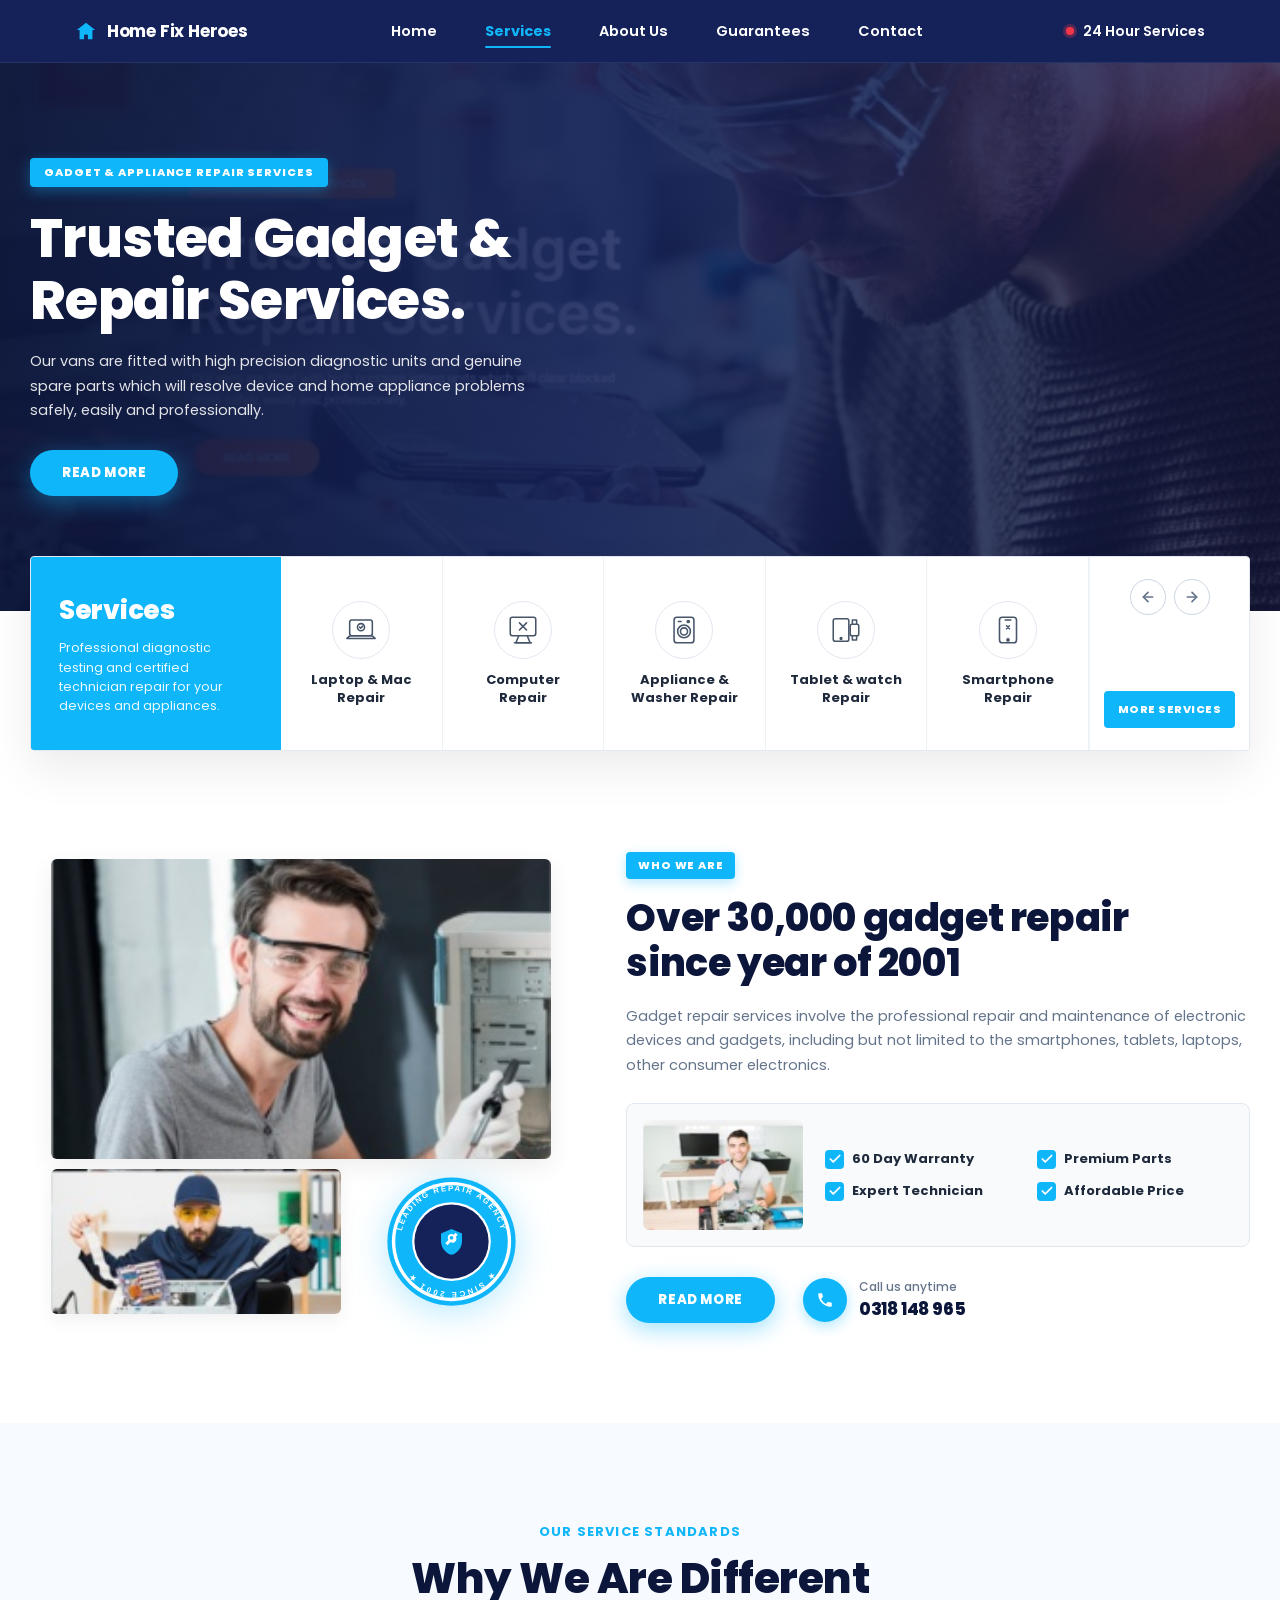
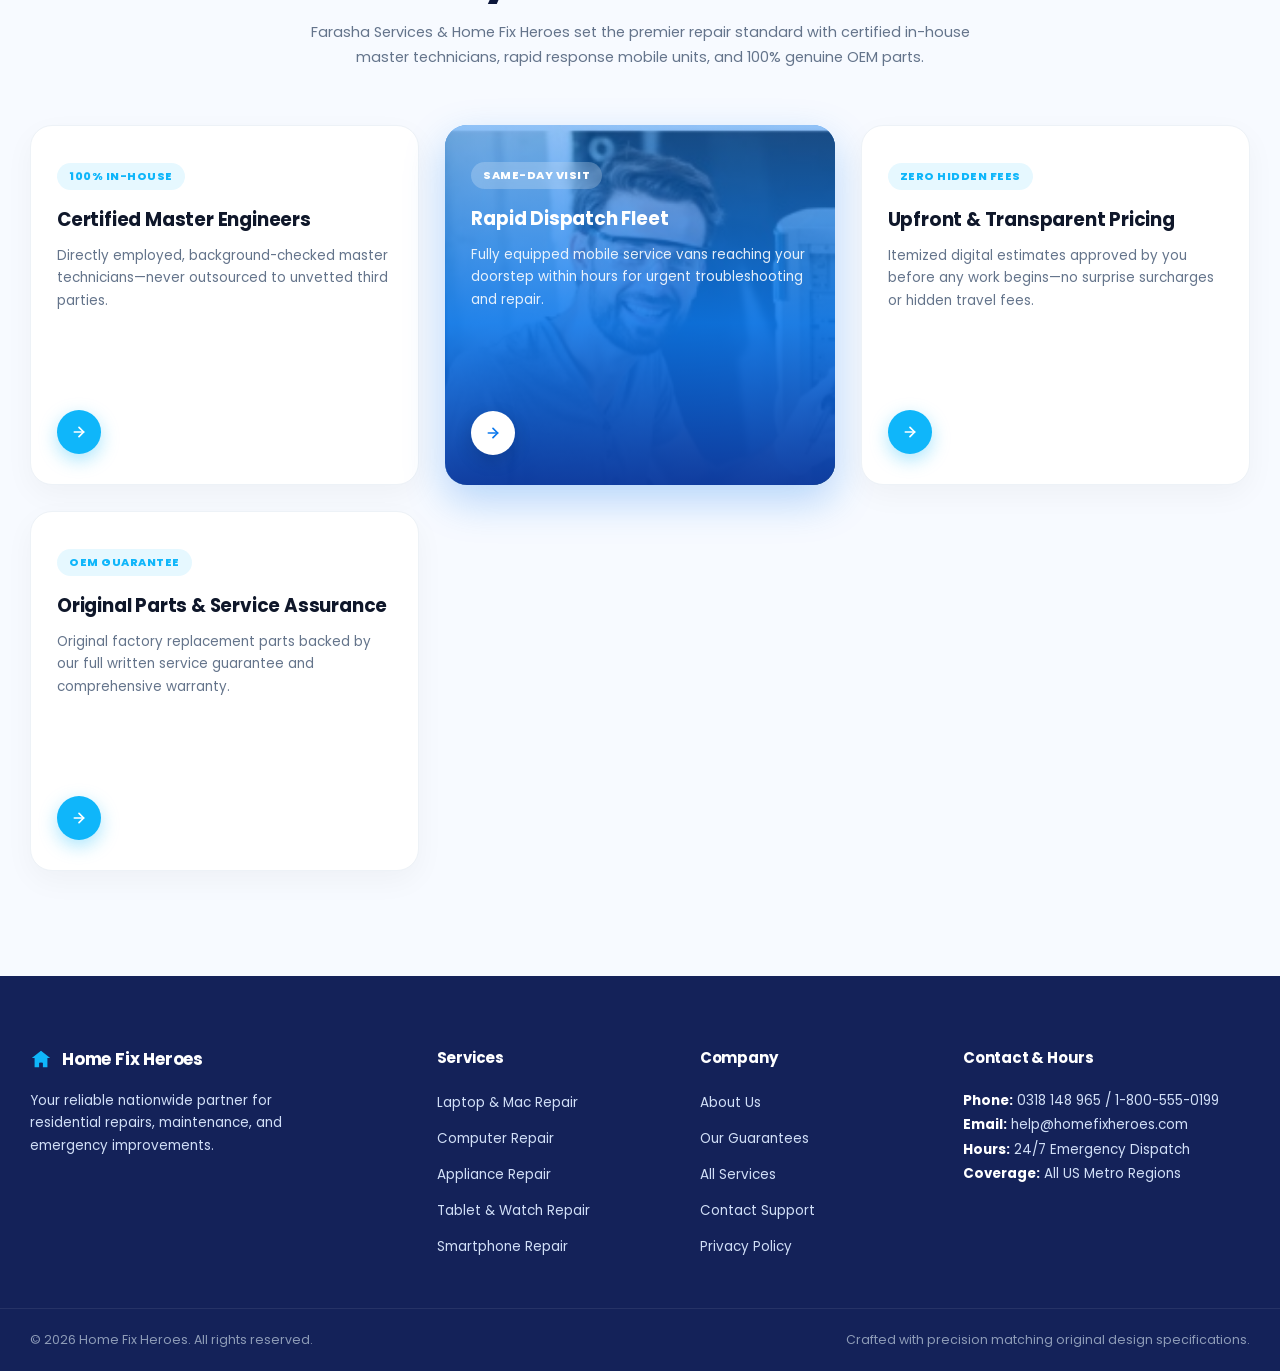
==== commit 43cae7ae: "Add Why Dubai Homeowners Rely On Our Expert Repair Service staggered photo cards section" ====
--- a/services.html
+++ b/services.html
@@ -349,6 +349,112 @@
     </div>
   </section>
 
+  <!-- ═══════════════════════════════════════════════════
+       OUR SERVICE STANDARDS: WHY WE ARE DIFFERENT SECTION
+       (Exact Card Design with Featured Blue Photo Card)
+  ═══════════════════════════════════════════════════ -->
+  <section class="standards-section" id="standards">
+    <div class="content-wrapper">
+      <!-- Centered Header -->
+      <div class="standards-header">
+        <span class="standards-pretitle">Our Service Standards</span>
+        <h2 class="standards-title">Why We Are Different</h2>
+        <p class="standards-desc">
+          Farasha Services &amp; Home Fix Heroes set the premier repair standard with certified in-house master technicians, rapid response mobile units, and 100% genuine OEM parts.
+        </p>
+      </div>
+
+      <!-- 4 Cards Grid (Matching Reference Image Layout) -->
+      <div class="standards-grid">
+
+        <!-- Card 1: 100% In-House (White Card) -->
+        <div class="standard-card">
+          <div class="standard-card-top">
+            <span class="standard-tag">100% In-House</span>
+            <h3 class="standard-card-title">Certified Master Engineers</h3>
+            <p class="standard-card-desc">
+              Directly employed, background-checked master technicians—never outsourced to unvetted third parties.
+            </p>
+          </div>
+          <div class="standard-card-bottom">
+            <a href="#contact" class="standard-btn-circle" aria-label="Learn about certified engineers">
+              <svg width="16" height="16" viewBox="0 0 24 24" fill="none" stroke="currentColor" stroke-width="2.5" stroke-linecap="round" stroke-linejoin="round">
+                <line x1="5" y1="12" x2="19" y2="12"/>
+                <polyline points="12 5 19 12 12 19"/>
+              </svg>
+            </a>
+          </div>
+        </div>
+
+        <!-- Card 2: Same-Day Visit (FEATURED Photo Card with Blue Gradient Overlay) -->
+        <div class="standard-card standard-card-featured">
+          <!-- Background photo of certified technician in action -->
+          <img
+            src="images/service-tech-smile.jpg"
+            alt="Certified technician performing doorstep repair"
+            class="standard-featured-bg"
+          />
+          <div class="standard-featured-overlay"></div>
+
+          <div class="standard-card-top">
+            <span class="standard-tag standard-tag-white">Same-Day Visit</span>
+            <h3 class="standard-card-title text-white">Rapid Dispatch Fleet</h3>
+            <p class="standard-card-desc text-white-sub">
+              Fully equipped mobile service vans reaching your doorstep within hours for urgent troubleshooting and repair.
+            </p>
+          </div>
+          <div class="standard-card-bottom">
+            <a href="tel:+18005550199" class="standard-btn-circle btn-circle-white" aria-label="Call for rapid dispatch">
+              <svg width="16" height="16" viewBox="0 0 24 24" fill="none" stroke="currentColor" stroke-width="2.5" stroke-linecap="round" stroke-linejoin="round">
+                <line x1="5" y1="12" x2="19" y2="12"/>
+                <polyline points="12 5 19 12 12 19"/>
+              </svg>
+            </a>
+          </div>
+        </div>
+
+        <!-- Card 3: Zero Hidden Fees (White Card) -->
+        <div class="standard-card">
+          <div class="standard-card-top">
+            <span class="standard-tag">Zero Hidden Fees</span>
+            <h3 class="standard-card-title">Upfront &amp; Transparent Pricing</h3>
+            <p class="standard-card-desc">
+              Itemized digital estimates approved by you before any work begins—no surprise surcharges or hidden travel fees.
+            </p>
+          </div>
+          <div class="standard-card-bottom">
+            <a href="#contact" class="standard-btn-circle" aria-label="Learn about transparent pricing">
+              <svg width="16" height="16" viewBox="0 0 24 24" fill="none" stroke="currentColor" stroke-width="2.5" stroke-linecap="round" stroke-linejoin="round">
+                <line x1="5" y1="12" x2="19" y2="12"/>
+                <polyline points="12 5 19 12 12 19"/>
+              </svg>
+            </a>
+          </div>
+        </div>
+
+        <!-- Card 4: OEM Guarantee (White Card) -->
+        <div class="standard-card">
+          <div class="standard-card-top">
+            <span class="standard-tag">OEM Guarantee</span>
+            <h3 class="standard-card-title">Original Parts &amp; Service Assurance</h3>
+            <p class="standard-card-desc">
+              Original factory replacement parts backed by our full written service guarantee and comprehensive warranty.
+            </p>
+          </div>
+          <div class="standard-card-bottom">
+            <a href="#contact" class="standard-btn-circle" aria-label="Learn about OEM guarantee">
+              <svg width="16" height="16" viewBox="0 0 24 24" fill="none" stroke="currentColor" stroke-width="2.5" stroke-linecap="round" stroke-linejoin="round">
+                <line x1="5" y1="12" x2="19" y2="12"/>
+                <polyline points="12 5 19 12 12 19"/>
+              </svg>
+            </a>
+          </div>
+        </div>
+
+      </div>
+    </div>
+  </section>
+
   <!-- Floating Scroll-To-Top Button in Brand Blue Theme -->
   <button class="scroll-top-btn" id="scrollTopBtn" aria-label="Scroll to top">
     <svg width="18" height="18" viewBox="0 0 24 24" fill="none" stroke="#ffffff" stroke-width="2.8" stroke-linecap="round" stroke-linejoin="round">
--- a/style.css
+++ b/style.css
@@ -473,6 +473,16 @@
   max-width: 580px;
 }
 
+.assurance-tag {
+  display: inline-block;
+  font-size: 13px;
+  font-weight: 700;
+  color: #0b78ed;
+  text-transform: uppercase;
+  letter-spacing: 1px;
+  margin-bottom: 8px;
+}
+
 .assurance-title {
   font-size: clamp(26px, 2.7vw, 36px);
   font-weight: 800;
@@ -529,6 +539,35 @@
 
 .assurance-card.card-blue {
   background-color: #067df0;
+}
+
+/* Step Badge */
+.step-badge {
+  display: inline-flex;
+  align-items: center;
+  justify-content: center;
+  font-size: 13.5px;
+  font-weight: 800;
+  letter-spacing: 0.5px;
+  padding: 4px 14px;
+  border-radius: 20px;
+  margin-bottom: 16px;
+  line-height: 1;
+}
+
+.card-light .step-badge {
+  background-color: rgba(11, 120, 237, 0.12);
+  color: #0b78ed;
+}
+
+.card-navy .step-badge {
+  background-color: rgba(15, 182, 250, 0.22);
+  color: #0fb6fa;
+}
+
+.card-blue .step-badge {
+  background-color: rgba(255, 255, 255, 0.24);
+  color: #ffffff;
 }
 
 /* Icon Wrap */
@@ -1944,6 +1983,168 @@
 }
 
 /* ═══════════════════════════════════════════════════
+   WHY DUBAI HOMEOWNERS RELY ON US (Staggered Photo Cards)
+═══════════════════════════════════════════════════ */
+.rely-section {
+  padding: 105px 24px 125px;
+  background-color: #ffffff;
+  border-top: 1px solid #edf2f7;
+}
+
+.rely-header {
+  text-align: center;
+  max-width: 780px;
+  margin: 0 auto 58px;
+}
+
+.rely-tag {
+  display: inline-flex;
+  align-items: center;
+  gap: 8px;
+  font-size: 12.5px;
+  font-weight: 700;
+  color: #0b78ed;
+  letter-spacing: 1.5px;
+  text-transform: uppercase;
+  margin-bottom: 12px;
+}
+
+.rely-title {
+  font-size: clamp(28px, 3.2vw, 42px);
+  font-weight: 800;
+  color: #0f172a;
+  line-height: 1.22;
+  letter-spacing: -0.5px;
+  margin-bottom: 16px;
+}
+
+.rely-subtitle {
+  font-size: 15px;
+  color: #475569;
+  line-height: 1.7;
+  max-width: 660px;
+  margin: 0 auto;
+}
+
+/* 4 Staggered Floating Cards Grid */
+.rely-grid {
+  display: grid;
+  grid-template-columns: repeat(4, 1fr);
+  gap: 24px;
+  align-items: start;
+}
+
+.rely-card {
+  position: relative;
+  transition: transform 0.4s cubic-bezier(0.2, 0.8, 0.2, 1);
+}
+
+/* Stagger Effect (from reference image) */
+.rely-card-elevated {
+  margin-top: 0;
+}
+
+.rely-card-offset {
+  margin-top: 42px;
+}
+
+.rely-card-inner {
+  position: relative;
+  width: 100%;
+  aspect-ratio: 3 / 4.4;
+  min-height: 420px;
+  border-radius: 20px;
+  overflow: hidden;
+  box-shadow: 0 16px 36px rgba(15, 23, 42, 0.1);
+  background-color: #0b1528;
+  transition: transform 0.35s cubic-bezier(0.2, 0.8, 0.2, 1), box-shadow 0.35s ease;
+}
+
+.rely-card:hover .rely-card-inner {
+  transform: translateY(-8px);
+  box-shadow: 0 24px 50px rgba(15, 23, 42, 0.22);
+}
+
+.rely-card-img {
+  width: 100%;
+  height: 100%;
+  object-fit: cover;
+  display: block;
+  transition: transform 0.7s cubic-bezier(0.2, 0.8, 0.2, 1);
+}
+
+.rely-card:hover .rely-card-img {
+  transform: scale(1.08);
+}
+
+/* Bottom Dark Vignette Gradient Overlay for readability */
+.rely-card-gradient {
+  position: absolute;
+  inset: 0;
+  background: linear-gradient(
+    180deg,
+    rgba(11, 21, 40, 0.05) 0%,
+    rgba(11, 21, 40, 0.3) 40%,
+    rgba(11, 21, 40, 0.88) 72%,
+    #0b1528 100%
+  );
+  pointer-events: none;
+}
+
+/* Card Content Floating at Bottom */
+.rely-card-content {
+  position: absolute;
+  bottom: 0;
+  left: 0;
+  right: 0;
+  padding: 26px 22px;
+  z-index: 2;
+  display: flex;
+  flex-direction: column;
+  gap: 8px;
+}
+
+.rely-icon-wrap {
+  width: 42px;
+  height: 42px;
+  border-radius: 12px;
+  background: rgba(15, 182, 250, 0.18);
+  backdrop-filter: blur(8px);
+  border: 1px solid rgba(15, 182, 250, 0.35);
+  display: flex;
+  align-items: center;
+  justify-content: center;
+  margin-bottom: 6px;
+  transition: all 0.3s ease;
+}
+
+.rely-card:hover .rely-icon-wrap {
+  background: rgba(15, 182, 250, 0.32);
+  transform: scale(1.08);
+  border-color: #0fb6fa;
+}
+
+.rely-card-title {
+  font-size: 18.5px;
+  font-weight: 700;
+  color: #ffffff;
+  line-height: 1.28;
+  letter-spacing: -0.2px;
+  transition: color 0.25s ease;
+}
+
+.rely-card:hover .rely-card-title {
+  color: #0fb6fa;
+}
+
+.rely-card-text {
+  font-size: 13px;
+  color: #cbd5e1;
+  line-height: 1.55;
+  font-weight: 400;
+}
+
+/* ═══════════════════════════════════════════════════
    RESPONSIVE BREAKPOINTS
 ═══════════════════════════════════════════════════ */
 @media (max-width: 1024px) {
@@ -2013,6 +2214,13 @@
   }
   .guarantee-grid {
     column-gap: 40px;
+  }
+  .rely-grid {
+    grid-template-columns: repeat(2, 1fr);
+    gap: 28px;
+  }
+  .rely-card-offset {
+    margin-top: 24px;
   }
 }
 
@@ -2147,6 +2355,20 @@
     gap: 8px;
     text-align: center;
   }
+  .rely-section {
+    padding: 70px 16px 85px;
+  }
+  .rely-grid {
+    grid-template-columns: 1fr;
+    gap: 22px;
+  }
+  .rely-card-offset {
+    margin-top: 0;
+  }
+  .rely-card-inner {
+    aspect-ratio: 3 / 3.8;
+    min-height: 380px;
+  }
 }
 
 /* ═══════════════════════════════════════════════════
@@ -2712,3 +2934,209 @@
     grid-template-columns: 1fr;
   }
 }
+
+/* ═══════════════════════════════════════════════════
+   STANDARDS SECTION: WHY WE ARE DIFFERENT
+   (Exact Layout with Featured Photo Card & Blue Theme)
+═══════════════════════════════════════════════════ */
+.standards-section {
+  padding: 95px 24px 105px;
+  background-color: #f7faff;
+  position: relative;
+}
+
+.standards-header {
+  text-align: center;
+  max-width: 680px;
+  margin: 0 auto 56px;
+}
+
+.standards-pretitle {
+  display: inline-block;
+  font-size: 13px;
+  font-weight: 700;
+  color: var(--sky-blue);
+  text-transform: uppercase;
+  letter-spacing: 1.2px;
+  margin-bottom: 12px;
+}
+
+.standards-title {
+  font-size: clamp(28px, 3.4vw, 42px);
+  font-weight: 800;
+  color: #0c163b;
+  line-height: 1.2;
+  letter-spacing: -0.5px;
+  margin-bottom: 16px;
+}
+
+.standards-desc {
+  font-size: 14.5px;
+  color: #64748b;
+  line-height: 1.68;
+}
+
+/* 6-Card Grid (3x2 Layout matching reference image) */
+.standards-grid {
+  display: grid;
+  grid-template-columns: repeat(3, 1fr);
+  gap: 26px;
+  align-items: stretch;
+}
+
+.standard-card {
+  background-color: #ffffff;
+  border-radius: 22px;
+  border: 1px solid #edf2f7;
+  box-shadow: 0 10px 30px rgba(0, 0, 0, 0.04);
+  padding: 36px 26px 30px;
+  display: flex;
+  flex-direction: column;
+  justify-content: space-between;
+  min-height: 360px;
+  transition: transform 0.3s cubic-bezier(0.4, 0, 0.2, 1), box-shadow 0.3s cubic-bezier(0.4, 0, 0.2, 1), border-color 0.3s ease;
+  position: relative;
+  overflow: hidden;
+}
+
+.standard-card:hover {
+  transform: translateY(-6px);
+  box-shadow: 0 20px 40px rgba(15, 182, 250, 0.12);
+  border-color: rgba(15, 182, 250, 0.4);
+}
+
+.standard-tag {
+  display: inline-block;
+  font-size: 11px;
+  font-weight: 800;
+  color: var(--sky-blue);
+  background-color: rgba(15, 182, 250, 0.1);
+  padding: 5px 12px;
+  border-radius: 20px;
+  text-transform: uppercase;
+  letter-spacing: 0.5px;
+  margin-bottom: 18px;
+}
+
+.standard-card-title {
+  font-size: 18.5px;
+  font-weight: 700;
+  color: #0f172a;
+  line-height: 1.35;
+  margin-bottom: 12px;
+  letter-spacing: -0.2px;
+}
+
+.standard-card-desc {
+  font-size: 13.5px;
+  color: #64748b;
+  line-height: 1.65;
+}
+
+.standard-card-bottom {
+  margin-top: 28px;
+}
+
+.standard-btn-circle {
+  width: 44px;
+  height: 44px;
+  border-radius: 50%;
+  background-color: var(--sky-blue);
+  color: #ffffff;
+  display: flex;
+  align-items: center;
+  justify-content: center;
+  transition: var(--transition);
+  box-shadow: 0 6px 18px rgba(15, 182, 250, 0.35);
+  text-decoration: none;
+}
+
+.standard-btn-circle:hover {
+  background-color: var(--sky-blue-hover);
+  transform: scale(1.08);
+  box-shadow: 0 8px 24px rgba(15, 182, 250, 0.5);
+  color: #ffffff;
+}
+
+/* ─── Featured Photo Card with Blue Gradient ─── */
+.standard-card-featured {
+  background-color: #0b78ed;
+  border: none;
+  box-shadow: 0 16px 40px rgba(11, 120, 237, 0.28);
+}
+
+.standard-featured-bg {
+  position: absolute;
+  inset: 0;
+  width: 100%;
+  height: 100%;
+  object-fit: cover;
+  z-index: 1;
+}
+
+.standard-featured-overlay {
+  position: absolute;
+  inset: 0;
+  background: linear-gradient(
+    180deg,
+    rgba(11, 120, 237, 0.45) 0%,
+    rgba(11, 120, 237, 0.88) 55%,
+    rgba(14, 60, 160, 0.98) 100%
+  );
+  z-index: 2;
+}
+
+.standard-card-featured .standard-card-top,
+.standard-card-featured .standard-card-bottom {
+  position: relative;
+  z-index: 3;
+}
+
+.standard-tag-white {
+  background-color: rgba(255, 255, 255, 0.22);
+  color: #ffffff;
+  backdrop-filter: blur(8px);
+}
+
+.standard-card-featured .text-white {
+  color: #ffffff;
+}
+
+.standard-card-featured .text-white-sub {
+  color: rgba(255, 255, 255, 0.9);
+}
+
+.btn-circle-white {
+  background-color: #ffffff;
+  color: #0b78ed;
+  box-shadow: 0 6px 18px rgba(0, 0, 0, 0.15);
+}
+
+.btn-circle-white:hover {
+  background-color: #f1f5f9;
+  color: #075bb5;
+  transform: scale(1.08);
+}
+
+/* Responsive Rules for Standards Section */
+@media (max-width: 1024px) {
+  .standards-grid {
+    grid-template-columns: repeat(2, 1fr);
+    gap: 20px;
+  }
+}
+
+@media (max-width: 600px) {
+  .standards-section {
+    padding: 60px 18px;
+  }
+  .standards-grid {
+    grid-template-columns: 1fr;
+    gap: 18px;
+  }
+  .standard-card {
+    min-height: auto;
+    padding: 30px 22px 26px;
+  }
+}
+
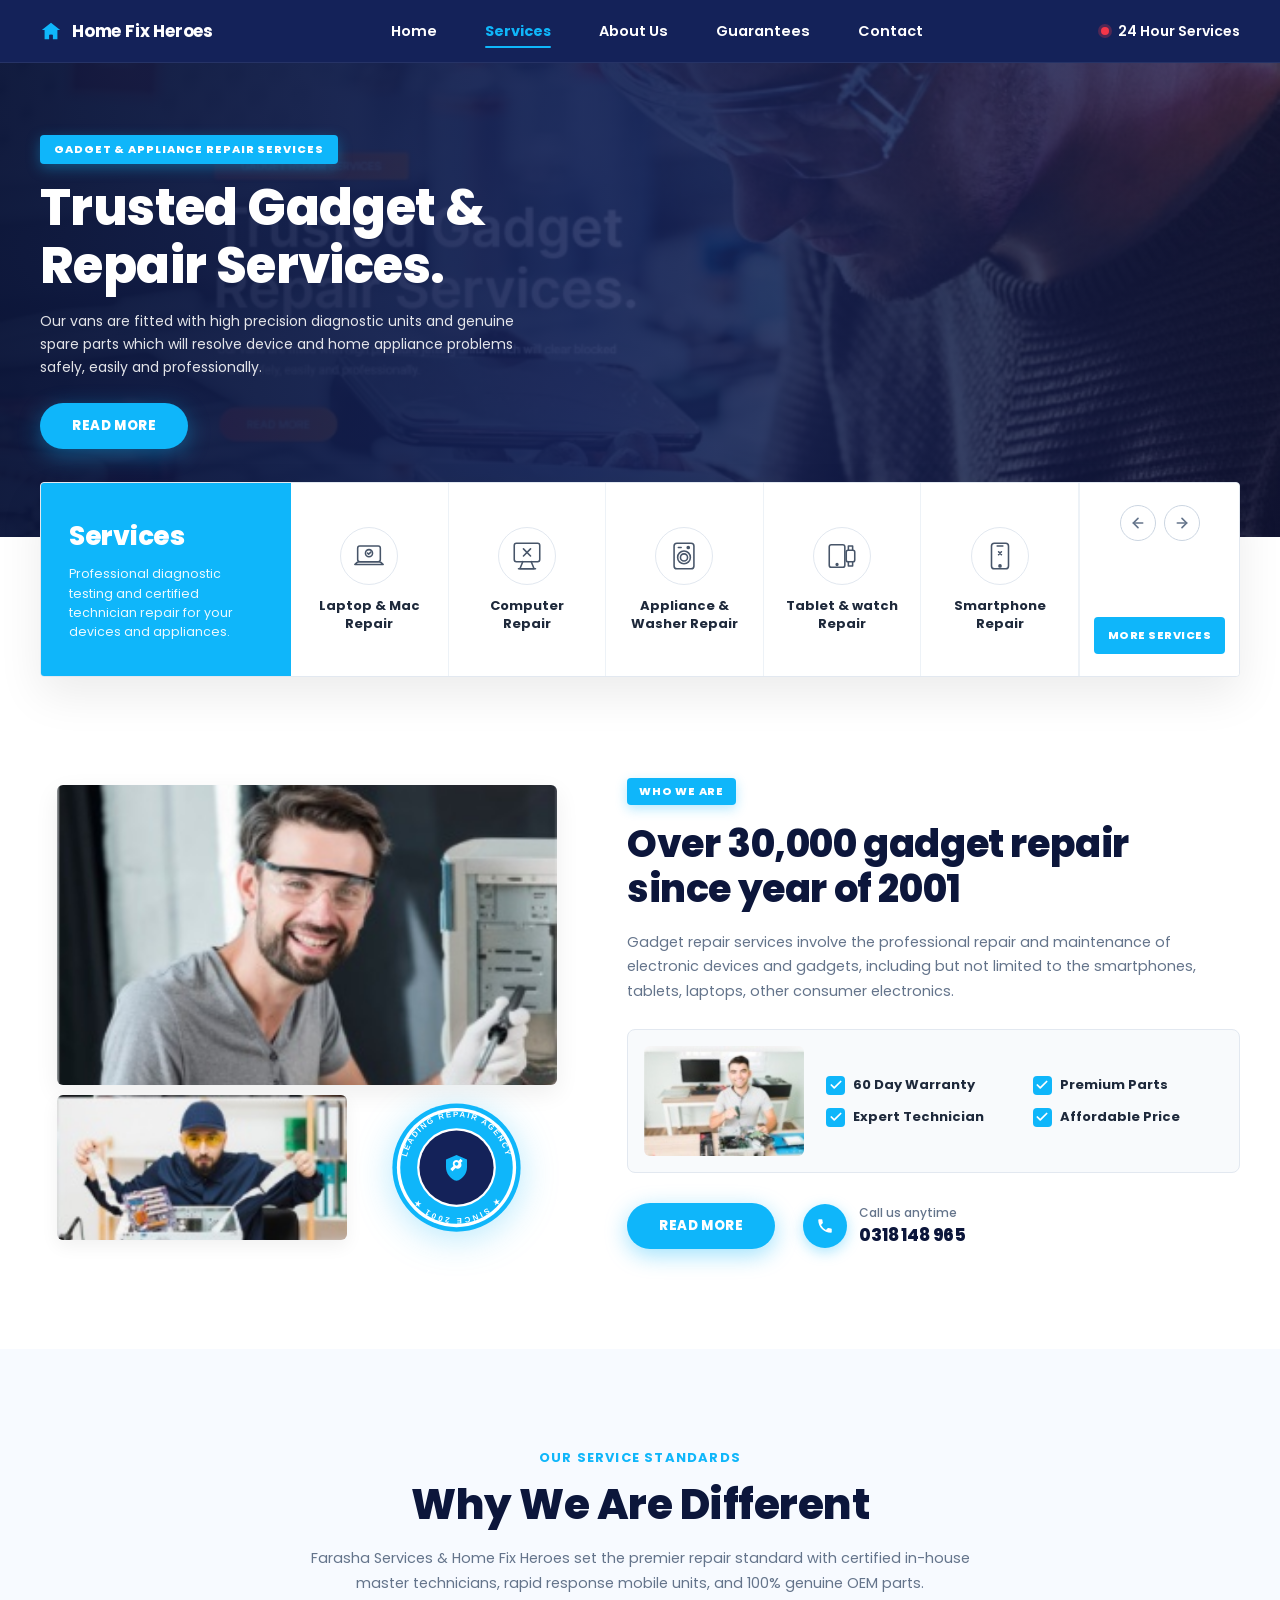
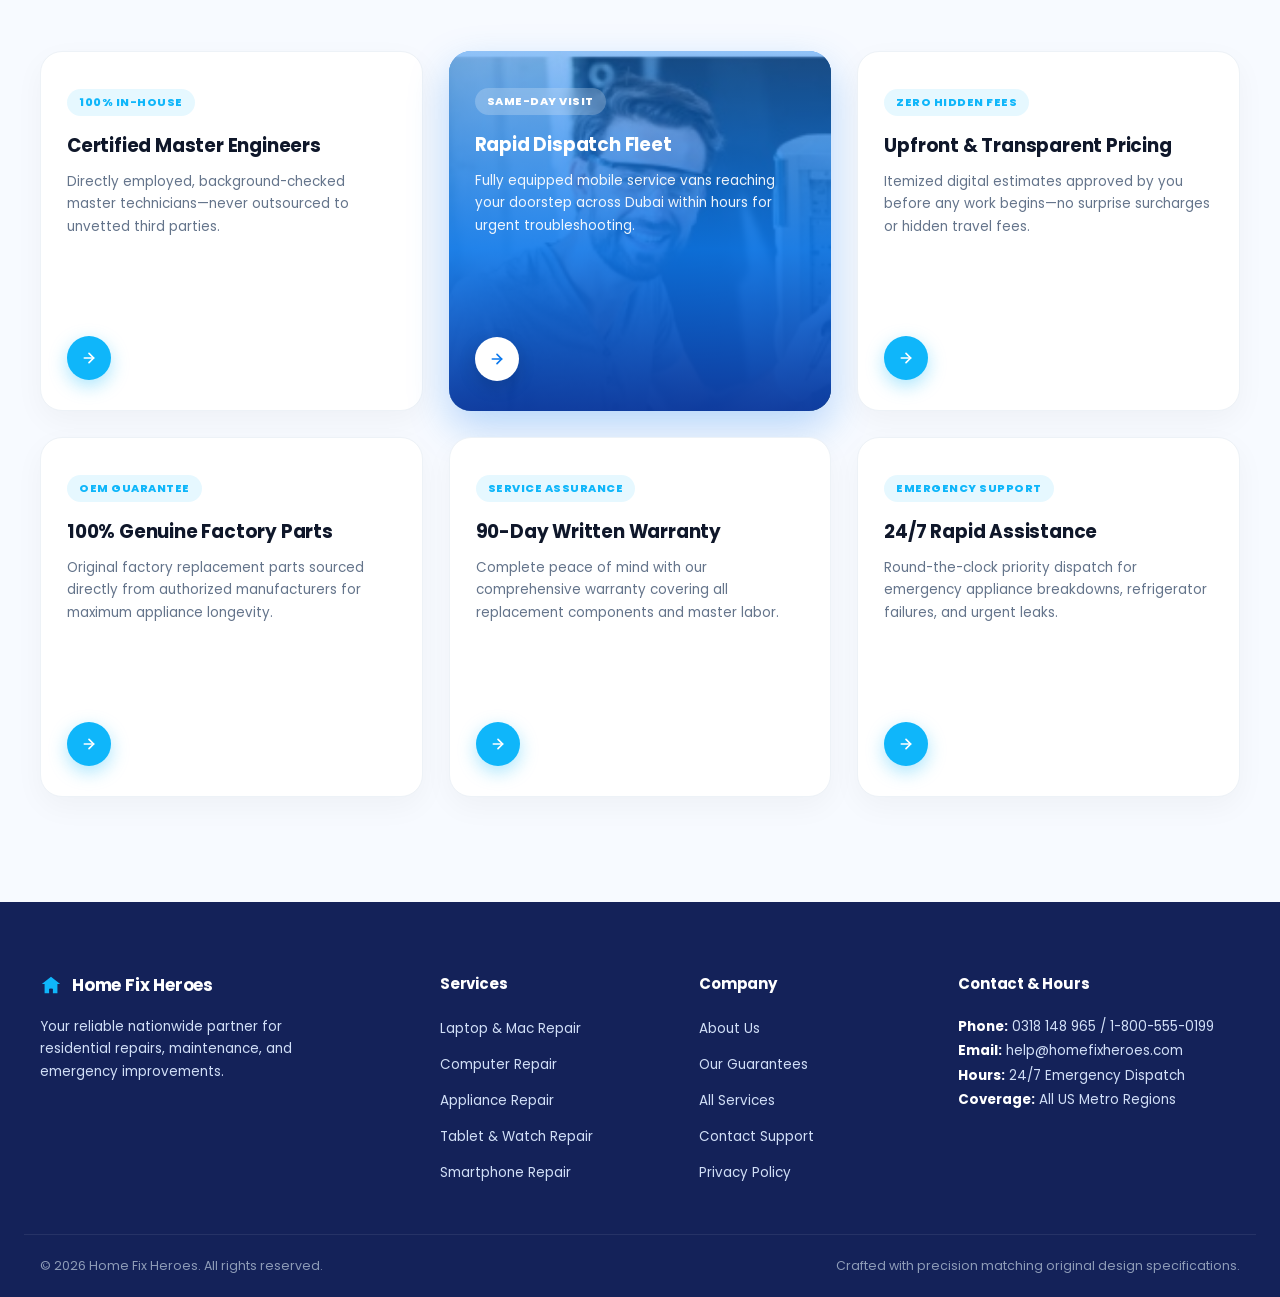
==== commit 34720deb: "Breathe life into hero section with dynamic Dubai local service elements, floating badges, WhatsApp " ====
--- a/services.html
+++ b/services.html
@@ -364,7 +364,7 @@
         </p>
       </div>
 
-      <!-- 4 Cards Grid (Matching Reference Image Layout) -->
+      <!-- 6 Cards Grid (3x2 Layout Matching Reference Image media_1790059871082.png) -->
       <div class="standards-grid">
 
         <!-- Card 1: 100% In-House (White Card) -->
@@ -400,7 +400,7 @@
             <span class="standard-tag standard-tag-white">Same-Day Visit</span>
             <h3 class="standard-card-title text-white">Rapid Dispatch Fleet</h3>
             <p class="standard-card-desc text-white-sub">
-              Fully equipped mobile service vans reaching your doorstep within hours for urgent troubleshooting and repair.
+              Fully equipped mobile service vans reaching your doorstep across Dubai within hours for urgent troubleshooting.
             </p>
           </div>
           <div class="standard-card-bottom">
@@ -436,13 +436,51 @@
         <div class="standard-card">
           <div class="standard-card-top">
             <span class="standard-tag">OEM Guarantee</span>
-            <h3 class="standard-card-title">Original Parts &amp; Service Assurance</h3>
+            <h3 class="standard-card-title">100% Genuine Factory Parts</h3>
             <p class="standard-card-desc">
-              Original factory replacement parts backed by our full written service guarantee and comprehensive warranty.
+              Original factory replacement parts sourced directly from authorized manufacturers for maximum appliance longevity.
             </p>
           </div>
           <div class="standard-card-bottom">
-            <a href="#contact" class="standard-btn-circle" aria-label="Learn about OEM guarantee">
+            <a href="#contact" class="standard-btn-circle" aria-label="Learn about OEM factory parts">
+              <svg width="16" height="16" viewBox="0 0 24 24" fill="none" stroke="currentColor" stroke-width="2.5" stroke-linecap="round" stroke-linejoin="round">
+                <line x1="5" y1="12" x2="19" y2="12"/>
+                <polyline points="12 5 19 12 12 19"/>
+              </svg>
+            </a>
+          </div>
+        </div>
+
+        <!-- Card 5: Service Assurance (White Card) -->
+        <div class="standard-card">
+          <div class="standard-card-top">
+            <span class="standard-tag">Service Assurance</span>
+            <h3 class="standard-card-title">90-Day Written Warranty</h3>
+            <p class="standard-card-desc">
+              Complete peace of mind with our comprehensive warranty covering all replacement components and master labor.
+            </p>
+          </div>
+          <div class="standard-card-bottom">
+            <a href="#contact" class="standard-btn-circle" aria-label="Learn about service warranty">
+              <svg width="16" height="16" viewBox="0 0 24 24" fill="none" stroke="currentColor" stroke-width="2.5" stroke-linecap="round" stroke-linejoin="round">
+                <line x1="5" y1="12" x2="19" y2="12"/>
+                <polyline points="12 5 19 12 12 19"/>
+              </svg>
+            </a>
+          </div>
+        </div>
+
+        <!-- Card 6: Emergency Support (White Card) -->
+        <div class="standard-card">
+          <div class="standard-card-top">
+            <span class="standard-tag">Emergency Support</span>
+            <h3 class="standard-card-title">24/7 Rapid Assistance</h3>
+            <p class="standard-card-desc">
+              Round-the-clock priority dispatch for emergency appliance breakdowns, refrigerator failures, and urgent leaks.
+            </p>
+          </div>
+          <div class="standard-card-bottom">
+            <a href="#contact" class="standard-btn-circle" aria-label="Learn about emergency assistance">
               <svg width="16" height="16" viewBox="0 0 24 24" fill="none" stroke="currentColor" stroke-width="2.5" stroke-linecap="round" stroke-linejoin="round">
                 <line x1="5" y1="12" x2="19" y2="12"/>
                 <polyline points="12 5 19 12 12 19"/>
--- a/style.css
+++ b/style.css
@@ -54,12 +54,12 @@
   background-color: var(--navy-hero);
   position: relative;
   width: 100%;
-  min-height: clamp(560px, 52vw, 760px);
-  height: clamp(560px, 52vw, 760px);
+  min-height: clamp(510px, 47vw, 690px);
+  height: clamp(510px, 47vw, 690px);
   display: flex;
   flex-direction: column;
   justify-content: space-between;
-  padding-bottom: 22px;
+  padding-bottom: 18px;
   /* Stepped notch matching exact reference geometry aligned with wider cards */
   clip-path: polygon(
     0 0,
@@ -76,15 +76,15 @@
 /* ─── Top Navigation ────────────────────────────── */
 .navbar {
   width: 100%;
-  padding: 22px 0 10px;
+  padding: 22px 24px 10px;
   flex-shrink: 0;
 }
 
 .nav-inner {
   width: 100%;
-  max-width: 1540px;
+  max-width: 1200px;
   margin: 0 auto;
-  padding: 0 clamp(20px, 3.5vw, 50px);
+  padding: 0;
   display: flex;
   align-items: center;
   justify-content: space-between;
@@ -278,6 +278,119 @@
   object-position: 65% center;
 }
 
+/* Card Float Animation Physics */
+.hero-side-card.card-left .card-frame {
+  animation: heroFloatLeft 6.5s ease-in-out infinite alternate;
+}
+
+.hero-side-card.card-right .card-frame {
+  animation: heroFloatRight 7.5s ease-in-out infinite 1s alternate;
+}
+
+@keyframes heroFloatLeft {
+  0% { transform: translateY(0); }
+  100% { transform: translateY(-7px); }
+}
+
+@keyframes heroFloatRight {
+  0% { transform: translateY(0); }
+  100% { transform: translateY(-8px); }
+}
+
+/* Floating Local Service Badges on Hero Cards */
+.hero-floating-badge {
+  position: absolute;
+  bottom: 22px;
+  left: 16px;
+  right: 16px;
+  background: rgba(12, 22, 59, 0.88);
+  backdrop-filter: blur(14px);
+  -webkit-backdrop-filter: blur(14px);
+  border: 1px solid rgba(15, 182, 250, 0.35);
+  border-radius: 16px;
+  padding: 12px 14px;
+  box-shadow: 0 14px 34px rgba(0, 0, 0, 0.45);
+  z-index: 5;
+  text-align: left;
+  pointer-events: none;
+  transition: transform 0.3s ease;
+}
+
+.card-frame:hover .hero-floating-badge {
+  transform: translateY(-2px);
+  border-color: rgba(15, 182, 250, 0.6);
+}
+
+.badge-status-row,
+.badge-rating-row {
+  display: flex;
+  align-items: center;
+  gap: 7px;
+  margin-bottom: 4px;
+}
+
+.live-radar-dot {
+  width: 9px;
+  height: 9px;
+  background-color: #10b981;
+  border-radius: 50%;
+  display: inline-block;
+  position: relative;
+  box-shadow: 0 0 0 2px rgba(16, 185, 129, 0.3);
+}
+
+.live-radar-dot::after {
+  content: '';
+  position: absolute;
+  inset: -4px;
+  border-radius: 50%;
+  border: 1.5px solid #10b981;
+  animation: radarRing 2s cubic-bezier(0, 0.2, 0.8, 1) infinite;
+}
+
+@keyframes radarRing {
+  0% { transform: scale(0.6); opacity: 1; }
+  100% { transform: scale(2.2); opacity: 0; }
+}
+
+.badge-status-text {
+  font-size: 10.5px;
+  font-weight: 800;
+  letter-spacing: 0.8px;
+  color: #10b981;
+  text-transform: uppercase;
+}
+
+.badge-stars {
+  color: #facc15;
+  font-size: 12px;
+  letter-spacing: 1px;
+}
+
+.badge-score {
+  font-size: 11px;
+  font-weight: 700;
+  color: #fef08a;
+}
+
+.badge-title {
+  color: #ffffff;
+  font-size: 13.5px;
+  font-weight: 700;
+  line-height: 1.25;
+  letter-spacing: -0.2px;
+  margin-bottom: 5px;
+}
+
+.badge-footer-tag {
+  display: flex;
+  align-items: center;
+  gap: 6px;
+  color: #93c5fd;
+  font-size: 11px;
+  font-weight: 500;
+}
+
 /* Center Hero Content */
 .hero-center {
   flex: 1;
@@ -291,7 +404,56 @@
   padding: 6px 10px 12px;
 }
 
-/* Tagline */
+/* Live Dubai Dispatch Pill */
+.dubai-dispatch-pill {
+  display: inline-flex;
+  align-items: center;
+  gap: 9px;
+  background: rgba(16, 185, 129, 0.12);
+  border: 1px solid rgba(16, 185, 129, 0.32);
+  padding: 6px 16px;
+  border-radius: 9999px;
+  color: #d1fae5;
+  font-size: 12px;
+  font-weight: 500;
+  margin-top: auto;
+  margin-bottom: 14px;
+  backdrop-filter: blur(8px);
+  box-shadow: 0 4px 16px rgba(0, 0, 0, 0.15);
+  animation: dispatchGlow 4s ease-in-out infinite alternate;
+}
+
+@keyframes dispatchGlow {
+  0% { border-color: rgba(16, 185, 129, 0.28); }
+  100% { border-color: rgba(16, 185, 129, 0.55); box-shadow: 0 4px 20px rgba(16, 185, 129, 0.2); }
+}
+
+.pulse-emerald {
+  width: 8.5px;
+  height: 8.5px;
+  border-radius: 50%;
+  background-color: #10b981;
+  box-shadow: 0 0 0 3px rgba(16, 185, 129, 0.3);
+  animation: pulse-emerald-glow 2s infinite ease-in-out;
+  flex-shrink: 0;
+}
+
+@keyframes pulse-emerald-glow {
+  0%, 100% { box-shadow: 0 0 0 3px rgba(16, 185, 129, 0.35); transform: scale(1); }
+  50% { box-shadow: 0 0 0 6px rgba(16, 185, 129, 0.1); transform: scale(1.15); }
+}
+
+.dispatch-txt {
+  color: #ecfdf5;
+  line-height: 1.3;
+}
+
+.dispatch-txt strong {
+  color: #34d399;
+  font-weight: 700;
+}
+
+/* Tagline fallback */
 .tagline {
   display: flex;
   align-items: center;
@@ -331,7 +493,7 @@
   align-items: center;
   justify-content: center;
   gap: 28px;
-  margin-bottom: 22px;
+  margin-bottom: 20px;
 }
 
 .perk-item {
@@ -349,9 +511,14 @@
   flex-shrink: 0;
 }
 
-/* Call Us Now Button */
-.cta-wrapper {
-  margin-bottom: clamp(24px, 3.5vw, 44px);
+/* Dual Hero CTAs */
+.hero-cta-group {
+  display: flex;
+  align-items: center;
+  justify-content: center;
+  gap: 14px;
+  margin-bottom: 16px;
+  flex-wrap: wrap;
 }
 
 .call-btn {
@@ -359,7 +526,7 @@
   align-items: center;
   background-color: var(--sky-blue);
   border-radius: 9999px;
-  padding: 5px 5px 5px 26px;
+  padding: 5px 5px 5px 24px;
   box-shadow: 0 8px 24px rgba(15, 182, 250, 0.42);
   transition: transform var(--transition), box-shadow var(--transition), background-color var(--transition);
   cursor: pointer;
@@ -373,6 +540,125 @@
 
 .call-btn:active {
   transform: translateY(0) scale(0.99);
+}
+
+.whatsapp-btn {
+  display: inline-flex;
+  align-items: center;
+  gap: 9px;
+  background-color: #25d366;
+  color: #ffffff;
+  border-radius: 9999px;
+  padding: 10px 22px;
+  font-size: 15px;
+  font-weight: 700;
+  letter-spacing: -0.2px;
+  box-shadow: 0 8px 24px rgba(37, 211, 102, 0.38);
+  transition: transform var(--transition), box-shadow var(--transition), background-color var(--transition);
+  cursor: pointer;
+}
+
+.whatsapp-btn:hover {
+  background-color: #20ba59;
+  transform: translateY(-2px) scale(1.02);
+  box-shadow: 0 12px 28px rgba(37, 211, 102, 0.52);
+  color: #ffffff;
+}
+
+.whatsapp-btn:active {
+  transform: translateY(0) scale(0.99);
+}
+
+.wa-icon-box {
+  display: flex;
+  align-items: center;
+  justify-content: center;
+}
+
+.wa-text {
+  color: #ffffff;
+  font-weight: 700;
+}
+
+/* Major Supported Brands Bar */
+.hero-brands-bar {
+  display: flex;
+  align-items: center;
+  justify-content: center;
+  gap: 10px;
+  margin-bottom: 18px;
+  flex-wrap: wrap;
+}
+
+.brands-caption {
+  font-size: 11px;
+  color: var(--tagline-color);
+  font-weight: 600;
+  text-transform: uppercase;
+  letter-spacing: 0.6px;
+}
+
+.brands-marquee {
+  display: flex;
+  align-items: center;
+  gap: 6px;
+  flex-wrap: wrap;
+  justify-content: center;
+}
+
+.brand-badge {
+  font-size: 11px;
+  font-weight: 600;
+  color: #cbd5e1;
+  background: rgba(255, 255, 255, 0.08);
+  border: 1px solid rgba(255, 255, 255, 0.12);
+  padding: 3px 9px;
+  border-radius: 6px;
+  letter-spacing: 0.2px;
+  transition: background 0.2s, color 0.2s, border-color 0.2s;
+}
+
+.brand-badge:hover {
+  background: rgba(15, 182, 250, 0.2);
+  color: #ffffff;
+  border-color: rgba(15, 182, 250, 0.4);
+}
+
+/* Live Dubai Booking Social Proof */
+.hero-live-ticker {
+  display: inline-flex;
+  align-items: center;
+  gap: 8px;
+  background: rgba(12, 22, 59, 0.76);
+  border: 1px solid rgba(255, 255, 255, 0.12);
+  padding: 5px 14px;
+  border-radius: 9999px;
+  font-size: 11.5px;
+  color: #cbd5e1;
+  backdrop-filter: blur(8px);
+  margin-top: 6px;
+  margin-bottom: 2px;
+  transition: opacity 0.4s ease, transform 0.4s ease;
+}
+
+.live-blink-dot {
+  width: 7px;
+  height: 7px;
+  border-radius: 50%;
+  background-color: #10b981;
+  box-shadow: 0 0 6px #10b981;
+  animation: blinkLive 1.4s infinite;
+  flex-shrink: 0;
+}
+
+@keyframes blinkLive {
+  0%, 100% { opacity: 1; }
+  50% { opacity: 0.3; }
+}
+
+.ticker-content {
+  color: #e2e8f0;
+  font-weight: 500;
 }
 
 .call-text {
@@ -647,26 +933,54 @@
 }
 
 /* ═══════════════════════════════════════════════════
-   COMMON APPLIANCE PROBLEMS SECTION (Exact Design)
+   COMMON APPLIANCE PROBLEMS SECTION (Exact Design from Reference media_1790058870266.png)
 ═══════════════════════════════════════════════════ */
 .problems-section {
-  padding: 95px 24px 105px;
+  padding: 100px 24px 110px;
   background-color: #ffffff;
+  position: relative;
   overflow: hidden;
 }
 
 .problems-header {
   text-align: center;
-  max-width: 680px;
+  max-width: 720px;
   margin: 0 auto 65px;
 }
 
+.problems-pill-tag {
+  display: inline-flex;
+  align-items: center;
+  gap: 8px;
+  padding: 6px 18px;
+  background-color: #eff6ff;
+  border: 1px solid #bfdbfe;
+  border-radius: 9999px;
+  font-size: 13px;
+  font-weight: 600;
+  color: #2563eb;
+  letter-spacing: 0.3px;
+  margin-bottom: 18px;
+  box-shadow: 0 2px 8px rgba(37, 99, 235, 0.08);
+}
+
+.problems-pill-tag::before {
+  content: "";
+  width: 7px;
+  height: 7px;
+  border-radius: 50%;
+  background-color: #2563eb;
+  display: inline-block;
+  box-shadow: 0 0 0 3px rgba(37, 99, 235, 0.2);
+}
+
 .problems-title {
-  font-size: clamp(28px, 3.4vw, 42px);
+  font-size: clamp(30px, 3.6vw, 44px);
   font-weight: 800;
-  color: #111827;
-  line-height: 1.25;
-  letter-spacing: -0.5px;
+  color: #0f172a;
+  line-height: 1.2;
+  letter-spacing: -0.6px;
+  margin-bottom: 16px;
 }
 
 .highlight-blue-text {
@@ -678,71 +992,104 @@
   font-size: 15px;
   color: #64748b;
   line-height: 1.65;
-  margin-top: 14px;
+  max-width: 620px;
+  margin: 0 auto;
 }
 
 /* 3-Column Grid */
 .problems-grid {
   display: grid;
-  grid-template-columns: 1fr 1.15fr 1fr;
+  grid-template-columns: 1fr 1.08fr 1fr;
   align-items: center;
   gap: 32px;
-  max-width: 1180px;
+  width: 100%;
+  max-width: 1200px;
   margin: 0 auto;
+  position: relative;
 }
 
 /* General Problem Card */
 .problem-card {
-  border-radius: 24px;
-  padding: 38px 30px 42px;
-  transition: transform var(--transition), box-shadow var(--transition);
-}
-
+  border-radius: 28px;
+  padding: 38px 30px 40px;
+  transition: all 0.35s cubic-bezier(0.16, 1, 0.3, 1);
+  position: relative;
+}
+
+/* Left & Right White Cards */
 .problem-card-white {
   background-color: #ffffff;
-  border: 1px solid #eef2f7;
-  box-shadow: 0 10px 32px rgba(0, 0, 0, 0.05);
+  border: 1px solid #f1f5f9;
+  box-shadow: 0 16px 40px rgba(15, 23, 42, 0.05), 0 2px 8px rgba(15, 23, 42, 0.02);
 }
 
 .problem-card-white:hover {
   transform: translateY(-6px);
-  box-shadow: 0 20px 44px rgba(0, 0, 0, 0.09);
+  box-shadow: 0 24px 50px rgba(15, 23, 42, 0.09), 0 4px 14px rgba(15, 23, 42, 0.03);
 }
 
 /* Icon Badges */
 .problem-icon-badge {
-  width: 48px;
-  height: 48px;
+  width: 50px;
+  height: 50px;
   border-radius: 50%;
   display: flex;
   align-items: center;
   justify-content: center;
-  margin-bottom: 22px;
+  margin-bottom: 18px;
+  transition: transform 0.3s ease;
 }
 
 .badge-blue {
-  background-color: #3b82f6;
-  box-shadow: 0 6px 18px rgba(59, 130, 246, 0.35);
+  background: linear-gradient(135deg, #3b82f6 0%, #2563eb 100%);
+  box-shadow: 0 8px 20px rgba(37, 99, 235, 0.35);
 }
 
 .badge-white {
-  background-color: #ffffff;
-  box-shadow: 0 4px 14px rgba(0, 0, 0, 0.12);
+  background: #ffffff;
+  box-shadow: 0 6px 18px rgba(0, 0, 0, 0.12);
+}
+
+.problem-card:hover .problem-icon-badge {
+  transform: scale(1.08);
+}
+
+/* Step Badges / Pills */
+.card-step-pill {
+  display: inline-block;
+  font-size: 11px;
+  font-weight: 700;
+  letter-spacing: 1.2px;
+  text-transform: uppercase;
+  color: #2563eb;
+  background-color: #eff6ff;
+  border: 1px solid #dbeafe;
+  padding: 4px 12px;
+  border-radius: 9999px;
+  margin-bottom: 14px;
+}
+
+.pill-white {
+  color: #ffffff;
+  background-color: rgba(255, 255, 255, 0.22);
+  border: 1px solid rgba(255, 255, 255, 0.35);
+  backdrop-filter: blur(8px);
 }
 
 /* Titles & Descriptions */
 .problem-card-title {
-  font-size: 21px;
+  font-size: 22px;
   font-weight: 700;
-  color: #111827;
-  letter-spacing: -0.2px;
+  color: #0f172a;
+  letter-spacing: -0.3px;
+  line-height: 1.3;
   margin-bottom: 10px;
 }
 
 .problem-card-desc {
   font-size: 13.5px;
   color: #64748b;
-  line-height: 1.55;
+  line-height: 1.6;
   margin-bottom: 24px;
 }
 
@@ -757,7 +1104,7 @@
 .problem-checklist li {
   display: flex;
   align-items: center;
-  gap: 10px;
+  gap: 12px;
   font-size: 13.5px;
   color: #475569;
   font-weight: 500;
@@ -775,70 +1122,81 @@
   flex-shrink: 0;
 }
 
-/* Center Column Overlapping Group */
+/* ═══════════════════════════════════════════════════
+   CENTER COLUMN: TILTED BACK PHOTO + FRONT BLUE CARD
+   (Exact Match to Reference Screenshot media_1790058870266.png)
+═══════════════════════════════════════════════════ */
 .problem-center-col {
   position: relative;
   display: flex;
   flex-direction: column;
   align-items: center;
-  padding-top: 50px;
-}
-
-/* Back Photo Card */
+  padding-top: 82px; /* Space for the photo card peeking out at top */
+  z-index: 4;
+}
+
+/* Back Photo Card (Tilted Clockwise Behind) */
 .team-photo-card {
   position: absolute;
-  top: 0;
+  top: -24px;
   left: 50%;
-  transform: translateX(-50%) rotate(-6deg);
-  width: 310px;
-  height: 290px;
-  border-radius: 24px;
+  transform: translateX(-50%) rotate(5.5deg);
+  width: 350px;
+  max-width: 96%;
+  height: 295px;
+  border-radius: 26px;
   overflow: hidden;
-  box-shadow: 0 16px 36px rgba(0, 0, 0, 0.14);
+  box-shadow: 0 16px 36px rgba(15, 23, 42, 0.12), 0 4px 12px rgba(15, 23, 42, 0.05);
   z-index: 1;
-  transition: transform var(--transition);
-}
-
-.team-photo-card:hover {
-  transform: translateX(-50%) rotate(-4deg) translateY(-4px);
+  transition: transform 0.35s cubic-bezier(0.16, 1, 0.3, 1);
+  background-color: #1e293b;
 }
 
 .team-photo-img {
   width: 100%;
   height: 100%;
   object-fit: cover;
-}
-
-/* Front Blue Card */
+  object-position: center top; /* Shows technicians' white helmets and smiling faces */
+  display: block;
+}
+
+/* Front Blue Card (Tilted Counter-Clockwise in Front) */
 .problem-card-front {
   position: relative;
   z-index: 2;
   width: 100%;
-  max-width: 345px;
-  background-color: #3b82f6;
-  transform: rotate(-2deg);
-  box-shadow: 0 24px 50px rgba(59, 130, 246, 0.36);
-}
-
-.problem-card-front:hover {
-  transform: rotate(-2deg) translateY(-6px);
-  box-shadow: 0 30px 60px rgba(59, 130, 246, 0.44);
-}
-
+  max-width: 355px;
+  background: linear-gradient(150deg, #3b82f6 0%, #1d4ed8 100%);
+  transform: rotate(-5.5deg);
+  box-shadow: 0 24px 52px rgba(37, 99, 235, 0.38), 0 8px 20px rgba(29, 78, 216, 0.22);
+  border: 1px solid rgba(255, 255, 255, 0.18);
+}
+
+/* Interactive Hover State */
+.problem-center-col:hover .problem-card-front {
+  transform: rotate(-3deg) translateY(-8px);
+  box-shadow: 0 32px 64px rgba(37, 99, 235, 0.46), 0 12px 28px rgba(29, 78, 216, 0.28);
+}
+
+.problem-center-col:hover .team-photo-card {
+  transform: translateX(-50%) rotate(4deg) translateY(-4px);
+}
+
+/* White elements inside Front Blue Card */
 .text-white {
   color: #ffffff !important;
 }
 
 .text-white-sub {
-  color: rgba(255, 255, 255, 0.88) !important;
+  color: rgba(255, 255, 255, 0.92) !important;
 }
 
 .checklist-white li {
-  color: rgba(255, 255, 255, 0.95) !important;
+  color: #ffffff !important;
 }
 
 .circle-white {
-  background-color: rgba(255, 255, 255, 0.2) !important;
+  background-color: rgba(255, 255, 255, 0.24) !important;
   border: 1px solid rgba(255, 255, 255, 0.4) !important;
 }
 
@@ -851,7 +1209,8 @@
 }
 
 .content-wrapper {
-  max-width: 1220px;
+  width: 100%;
+  max-width: 1200px;
   margin: 0 auto;
 }
 
@@ -1311,7 +1670,7 @@
 .site-footer {
   background-color: var(--navy-hero);
   color: #ffffff;
-  padding-top: 70px;
+  padding: 70px 24px 0;
 }
 
 .footer-grid {
@@ -1369,7 +1728,7 @@
 
 .footer-bottom {
   border-top: 1px solid rgba(255, 255, 255, 0.08);
-  padding: 22px 24px;
+  padding: 22px 0;
 }
 
 .bottom-row {
@@ -1394,7 +1753,7 @@
 
 .guarantee-container {
   width: 100%;
-  max-width: 1280px;
+  max-width: 1200px;
   margin: 0 auto;
 }
 
@@ -2274,6 +2633,30 @@
 }
 
 @media (max-width: 600px) {
+  .dubai-dispatch-pill {
+    font-size: 11px;
+    padding: 6px 12px;
+    text-align: center;
+  }
+  .hero-cta-group {
+    flex-direction: column;
+    width: 100%;
+    max-width: 320px;
+    gap: 10px;
+  }
+  .call-btn, .whatsapp-btn {
+    width: 100%;
+    justify-content: center;
+  }
+  .hero-brands-bar {
+    gap: 6px;
+  }
+  .hero-live-ticker {
+    font-size: 10.5px;
+    padding: 4px 10px;
+    max-width: 100%;
+    text-align: center;
+  }
   .main-heading {
     font-size: 30px;
   }
@@ -2402,11 +2785,11 @@
 /* ─── Hero Section ─────────────────────────────── */
 .service-hero {
   position: relative;
-  min-height: 520px;
+  min-height: 440px;
   background: url('images/service-hero-bg.jpg') center 25% / cover no-repeat;
   display: flex;
   align-items: center;
-  padding: 95px 24px 115px;
+  padding: 72px 24px 88px;
 }
 
 .service-hero-overlay {
@@ -2425,7 +2808,7 @@
   position: relative;
   z-index: 2;
   width: 100%;
-  max-width: 1220px;
+  max-width: 1200px;
   margin: 0 auto;
   display: flex;
   flex-direction: column;
@@ -2442,25 +2825,25 @@
   padding: 6px 14px;
   border-radius: 4px;
   text-transform: uppercase;
-  margin-bottom: 20px;
+  margin-bottom: 16px;
   box-shadow: 0 4px 14px rgba(15, 182, 250, 0.35);
 }
 
 .service-hero-title {
   color: #ffffff;
-  font-size: clamp(34px, 4.4vw, 54px);
+  font-size: clamp(32px, 4vw, 50px);
   font-weight: 800;
   line-height: 1.15;
   letter-spacing: -0.6px;
-  margin-bottom: 18px;
+  margin-bottom: 15px;
 }
 
 .service-hero-desc {
   color: rgba(255, 255, 255, 0.88);
-  font-size: 14.5px;
-  line-height: 1.68;
+  font-size: 14px;
+  line-height: 1.65;
   max-width: 500px;
-  margin-bottom: 28px;
+  margin-bottom: 24px;
   font-weight: 400;
 }
 
@@ -2502,7 +2885,7 @@
   display: flex;
   align-items: stretch;
   width: 100%;
-  max-width: 1220px;
+  max-width: 1200px;
   background: #ffffff;
   box-shadow: 0 18px 45px rgba(0, 0, 0, 0.08);
   border-radius: 4px;
